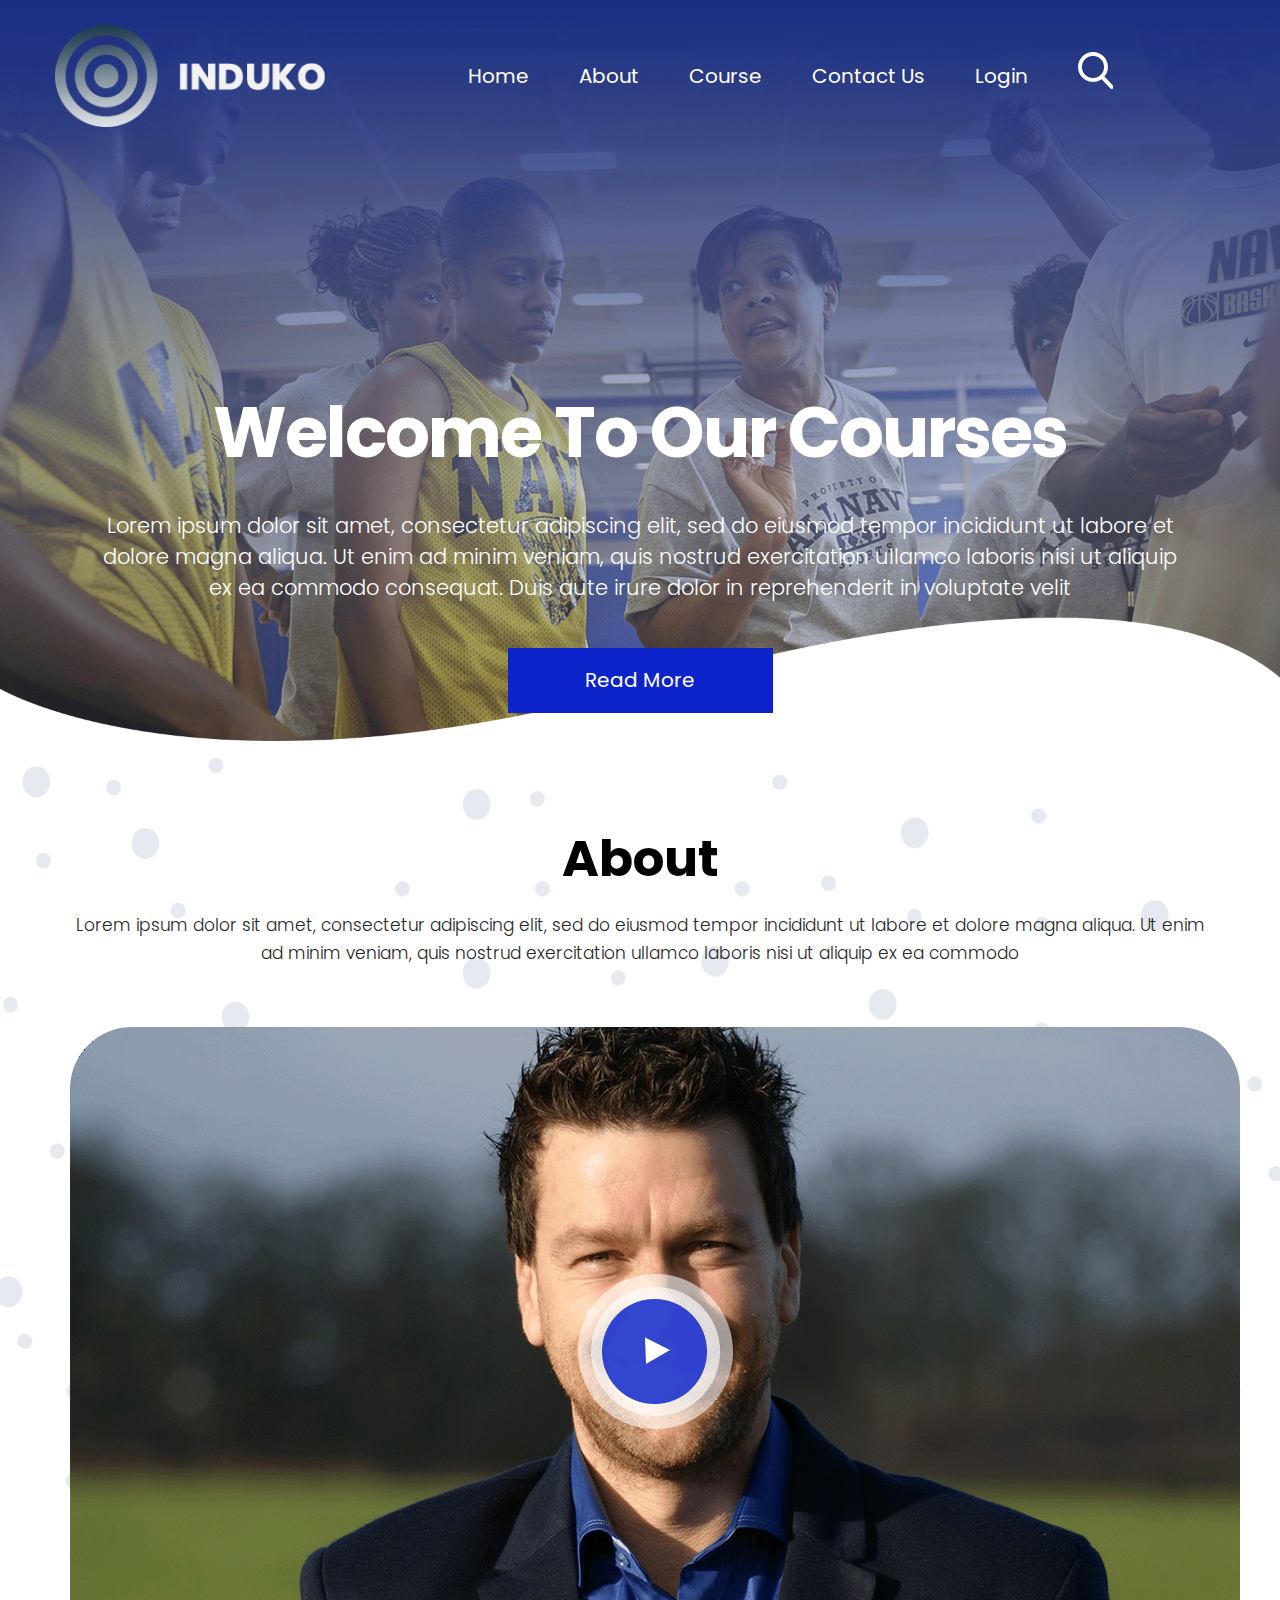
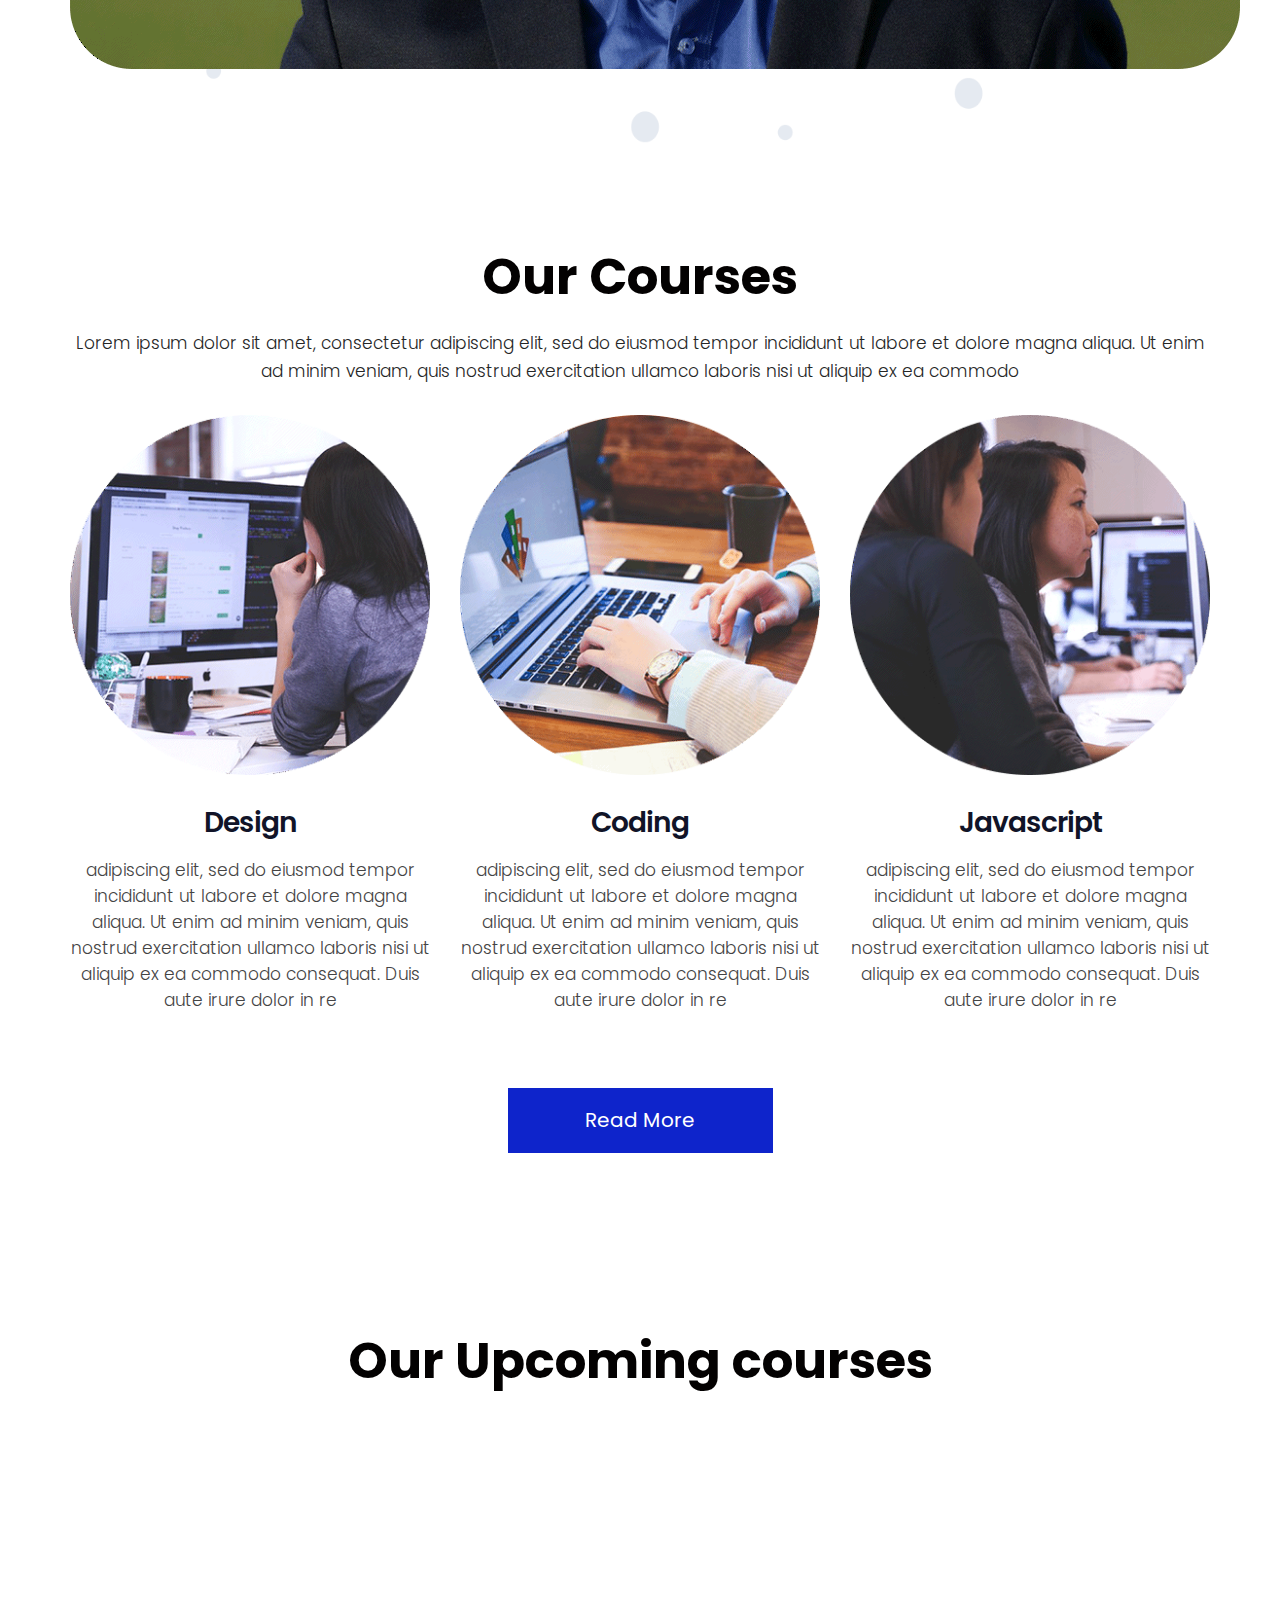
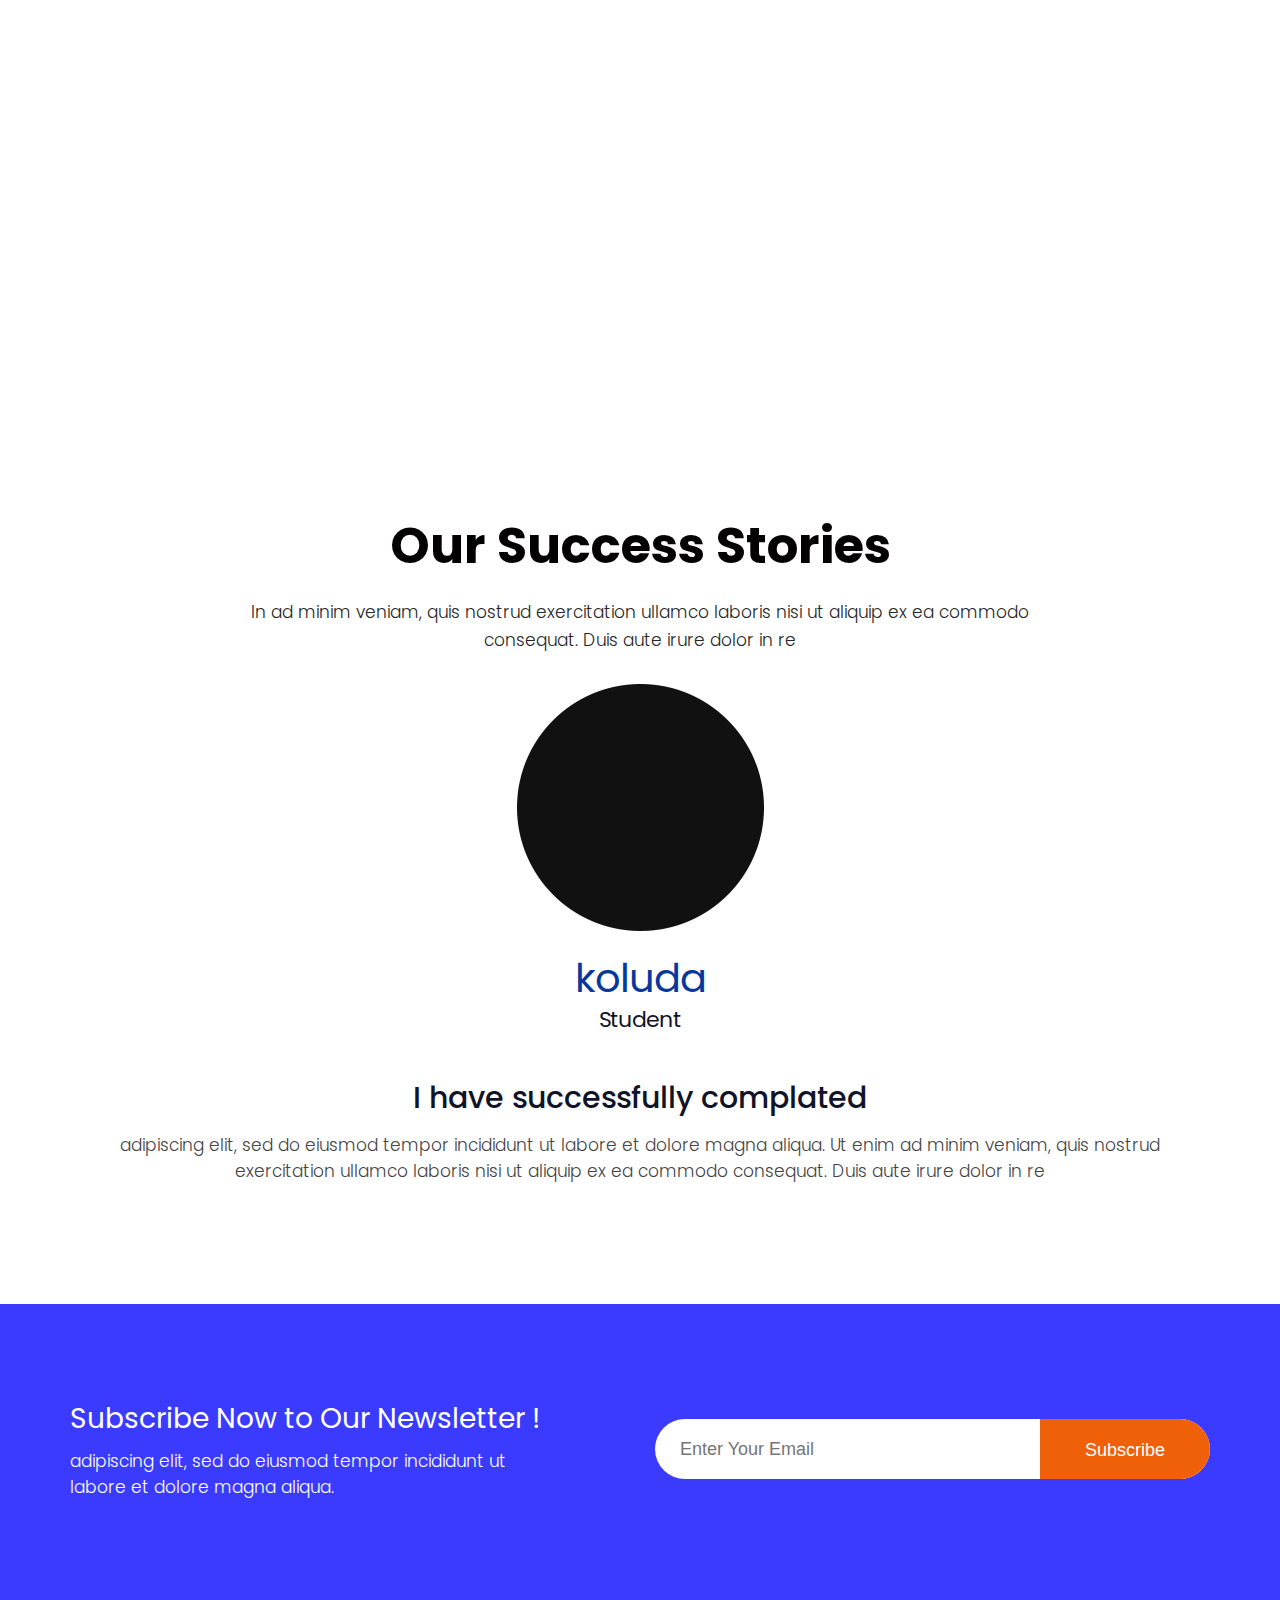
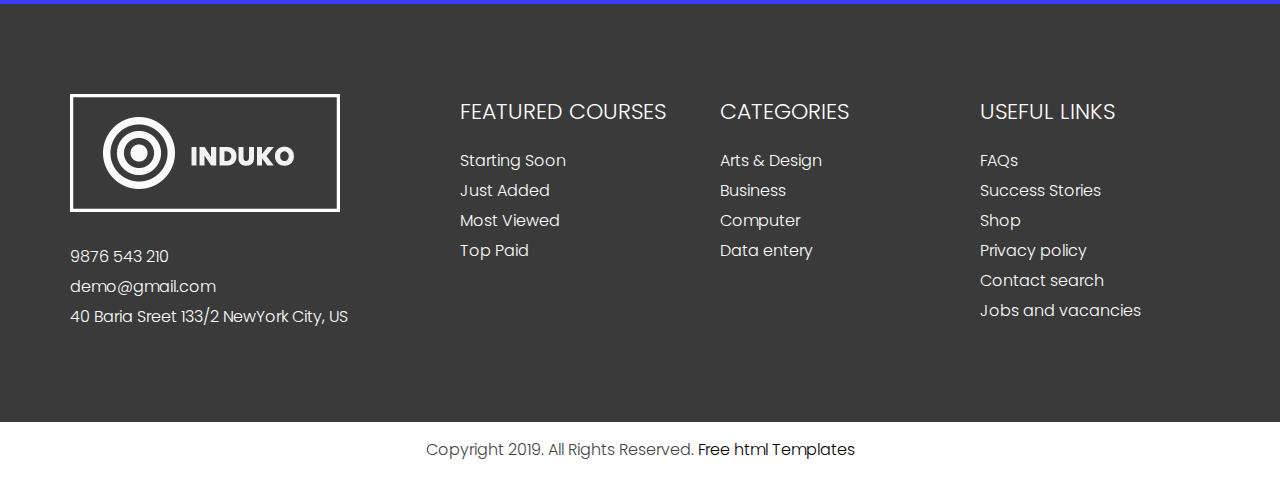
==== index.html @ 30da967d "Add files via upload" ====
<!DOCTYPE html>
<html lang="en">
   <!-- Basic -->
   <meta charset="utf-8">
   <meta http-equiv="X-UA-Compatible" content="IE=edge">
   <!-- Mobile Metas -->
   <meta name="viewport" content="width=device-width, initial-scale=1, shrink-to-fit=no">
   <!-- Site Metas -->
   <title>Induko</title>
   <meta name="keywords" content="">
   <meta name="description" content="">
   <meta name="author" content="">
   <!-- site icon -->
   <link rel="icon" href="images/fevicon.png" type="image/png" />
   <!-- Bootstrap core CSS -->
   <link href="css/bootstrap.css" rel="stylesheet">
   <!-- FontAwesome Icons core CSS -->
   <link href="css/font-awesome.min.css" rel="stylesheet">
   <!-- Custom animate styles for this template -->
   <link href="css/animate.css" rel="stylesheet">
   <!-- Custom styles for this template -->
   <link href="style.css" rel="stylesheet">
   <!-- Responsive styles for this template -->
   <link href="css/responsive.css" rel="stylesheet">
   <!-- Colors for this template -->
   <link href="css/colors.css" rel="stylesheet">
   <!-- light box gallery -->
   <link href="css/ekko-lightbox.css" rel="stylesheet">
   <!--[if lt IE 9]>
   <script src="https://oss.maxcdn.com/libs/html5shiv/3.7.0/html5shiv.js"></script>
   <script src="https://oss.maxcdn.com/libs/respond.js/1.4.2/respond.min.js"></script>
   <![endif]-->
   </head>
   <body id="home_page" class="home_page">
      <!-- header -->
      <header class="header">

        <div class="header_top_section">
           <div class="container">
              <div class="row">
               <div class="col-lg-3">
                  <div class="full">
                     <div class="logo">
                        <a href="index.html"><img src="images/logo.png" alt="#" /></a>
                     </div>
                  </div>
               </div>
               <div class="col-lg-9 site_information">
                  <div class="full">
                     <div class="main_menu">
                        <nav class="navbar navbar-inverse navbar-toggleable-md">
                           <button class="navbar-toggler" type="button" data-toggle="collapse" data-target="#cloapediamenu" aria-controls="cloapediamenu" aria-expanded="false" aria-label="Toggle navigation">
                           <span class="float-left">Menu</span>
                           <span class="float-right"><i class="fa fa-bars"></i> <i class="fa fa-close"></i></span>
                           </button>
                           <div class="collapse navbar-collapse justify-content-md-center" id="cloapediamenu">
                              <ul class="navbar-nav">
                                 <li class="nav-item active">
                                    <a class="nav-link" href="index.html">Home</a>
                                 </li>
                                 <li class="nav-item">
                                    <a class="nav-link color-aqua-hover" href="about.html">About</a>
                                 </li>
                                 <li class="nav-item">
                                    <a class="nav-link color-aqua-hover" href="course.html">Course</a>
                                 </li>
                                 <li class="nav-item">
                                    <a class="nav-link color-grey-hover" href="contact.html">Contact Us</a>
                                 </li>
                                 <li class="nav-item">
                                    <a class="nav-link color-grey-hover" href="#">Login</a>
                                 </li>
                              </ul>
                              <ul class="navbar-nav">
                                 <li class="nav-item">
                                    <a class="nav-link" href="#"><img src="images/search_icon.png" alt="#" /></a>
                                 </li>
                              </ul>
                           </div>
                        </nav>
                     </div>
                  </div>
               </div>
            </div>
           </div>
        </div>

      </header>
      <!-- end header -->
      
      <!-- section -->
      <section class="main_full banner_section_top">
        <div class="container-fluid">
          <div class="row">
             <div class="full">
                  <div class="slider_banner">
                    <img class="img-responsive" src="images/slider_img.png" alt="#" />
                      <div class="slide_cont">
                        <div class="slider_cont_inner">
                          <h3>Welcome  To  Our Courses</h3>
                        <p>Lorem ipsum dolor sit amet, consectetur adipiscing elit, sed do eiusmod tempor incididunt ut labore et dolore magna aliqua. Ut enim ad minim veniam, quis nostrud exercitation ullamco laboris nisi ut aliquip ex ea commodo consequat. Duis aute irure dolor in reprehenderit in voluptate velit</p>
                        <a class="blue_bt" href="#">Read More</a>
                        </div>
                      </div>
                  </div>
                </div>
          </div>
        </div>
      </section>
      <!-- end section -->
    
     <!-- about section -->
      <section class="layout_padding section about_dottat">
         <div class="container">
            <div class="row">
               <div class="col-lg-12 text_align_center">
                  <div class="full heading_s1">
                     <h2>About</h2>
                  </div>
                  <div class="full">
                     <p class="large">Lorem ipsum dolor sit amet, consectetur adipiscing elit, sed do eiusmod tempor incididunt ut labore et dolore magna aliqua. Ut enim ad minim veniam, quis nostrud exercitation ullamco laboris nisi ut aliquip ex ea commodo</p>
                  </div>
               </div>
               <div class="col-md-12">
                  <div class="about_img margin_top_30  text_align_center">
                     <img src="images/ab_img.png" alt="#" />
                  </div>
               </div>
            </div>
         </div>
      </section>
      <!-- end about section -->

      <!-- section -->
      <section class="layout_padding section">
         <div class="container">
            <div class="row">
               <div class="col-lg-12 text_align_center">
                  <div class="full heading_s1">
                     <h2>Our Courses</h2>
                  </div>
                  <div class="full">
                     <p class="large">Lorem ipsum dolor sit amet, consectetur adipiscing elit, sed do eiusmod tempor incididunt ut labore et dolore magna aliqua. Ut enim ad minim veniam, quis nostrud exercitation ullamco laboris nisi ut aliquip ex ea commodo</p>
                  </div>
               </div>
            </div>
            <div class="row">

              <div class="col-md-4 text_align_center">
                 <div class="cours">
                   <img class="img-responsive" src="images/cour1.png" alt="#" />
                 </div>
                 <h3>Design</h3>
                 <p>adipiscing elit, sed do eiusmod tempor incididunt ut labore et dolore magna aliqua. Ut enim ad minim veniam, quis nostrud exercitation ullamco laboris nisi ut aliquip ex ea commodo consequat. Duis aute irure dolor in re</p>
              </div>  

              <div class="col-md-4 text_align_center">
                 <div class="cours">
                   <img class="img-responsive" src="images/cour2.png" alt="#" />
                 </div>
                 <h3>Coding</h3>
                 <p>adipiscing elit, sed do eiusmod tempor incididunt ut labore et dolore magna aliqua. Ut enim ad minim veniam, quis nostrud exercitation ullamco laboris nisi ut aliquip ex ea commodo consequat. Duis aute irure dolor in re</p>
              </div> 

              <div class="col-md-4 text_align_center">
                 <div class="cours">
                   <img class="img-responsive" src="images/cour3.png" alt="#" />
                 </div>
                 <h3>Javascript</h3>
                 <p>adipiscing elit, sed do eiusmod tempor incididunt ut labore et dolore magna aliqua. Ut enim ad minim veniam, quis nostrud exercitation ullamco laboris nisi ut aliquip ex ea commodo consequat. Duis aute irure dolor in re</p>
              </div> 

            </div>
            <div class="row">
               <div class="col-md-12">
                  <div class="full center">
                      <a class="blue_bt" href="#">Read More</a>
                  </div>
               </div>
            </div>
         </div>
      </section>
      <!-- end section -->

      <!-- section -->
      <section class="layout_padding section">
         <div class="container-fluid">
            <div class="row">
               <div class="col-lg-12 text_align_center">
                  <div class="full heading_s1">
                     <h2>Our Upcoming courses</h2>
                  </div>
               </div>
            </div>
            <div class="row">
              <div class="col-md-12 cours_timging_bg">
                 <div class="container">
                    
                 </div>        
              </div> 
            </div>
         </div>
      </section>
      <!-- end section -->

      <!-- section -->
      <section class="layout_padding section">
         <div class="container-fluid">
            <div class="row">
               <div class="col-lg-12 text_align_center">
                  <div class="full heading_s1">
                     <h2>Our Success Stories</h2>
                  </div>
                  <div class="full">
                     <p class="large">In ad minim veniam, quis nostrud exercitation ullamco laboris nisi ut aliquip ex ea commodo<br>consequat. Duis aute irure dolor in re</p>
                  </div>
               </div>
               <div class="col-md-12 testimonial">
                  <div class="full text_align_center">
                     <img src="images/testimon.png" alt="#" />
                     <h3><span class="theme_color_text">koluda</span><br><small>Student</small></h3>
                  </div>
                  <div class="full margin_top_30 text_align_center">
                    <h4>I have successfully complated</h4>
                    <p>adipiscing elit, sed do eiusmod tempor incididunt ut labore et dolore magna aliqua. Ut enim ad minim veniam, quis nostrud<br>exercitation ullamco laboris nisi ut aliquip ex ea commodo consequat. Duis aute irure dolor in re</p>
                  </div>
               </div>
            </div>
        </div>
      </section>
      <!-- end section -->

    
      <!-- section -->
      <section class="section blue_pattern_bg" style="background-color: #3b3bff;">
         <div class="container">
            <div class="row">
               <div class="col-md-6">
                  <div class="full">
                     <h4>Subscribe Now to Our Newsletter !</h4>
                     <p>adipiscing elit, sed do eiusmod tempor incididunt ut<br>labore et dolore magna aliqua.</p>
                  </div>
               </div>
               <div class="col-md-6">
                 <div class="form_subribe">
                    <form>
                       <input type="email" name="email" placeholder="Enter Your Email" />
                       <button>Subscribe</button>
                    </form>
                 </div>
               </div>
            </div>
         </div>
      </section>
      <!-- end section -->
     
      <!-- footer -->
      <footer class="footer layout_padding">
         <div class="container">
            <div class="row">

               <div class="col-md-4 col-sm-12">
                  <a href="index.html"><img class="img-responsive" src="images/logo_footer.png" alt="#" /></a>
                  <div class="footer_link_heading">
                     <div class="footer_menu margin_top_30">
                     <ul>
                        <li><a href="tel:9876543210">9876 543 210</a></li>
                        <li><a href="#">demo@gmail.com</a></li>
                        <li><a href="#">40 Baria Sreet 133/2 NewYork City, US</a></li>
                     </ul>
                  </div>
                  </div>
               </div>
               
               <div class="col-md-8">
                 <div class="row">
                    <div class="col-md-4 col-sm-12">
                  <div class="footer_link_heading">
                     <h3>FEATURED COURSES</h3>
                  </div>
                  <div class="footer_menu">
                     <ul>
                        <li><a href="#">Starting Soon</a></li>
                        <li><a href="#">Just Added</a></li>
                        <li><a href="#">Most Viewed</a></li>
                        <li><a href="#">Top Paid</a></li>
                     </ul>
                  </div>
               </div>

               <div class="col-md-4 col-sm-12">
                  <div class="footer_link_heading">
                     <h3>CATEGORIES</h3>
                  </div>
                  <div class="footer_menu">
                    <ul>
                       <li><a href="#">Arts & Design</a></li>
                       <li><a href="#">Business</a></li>
                       <li><a href="#">Computer</a></li>
                       <li><a href="#">Data entery</a></li>
                    </ul>
                  </div>
               </div>
               
               <div class="col-md-4 col-sm-12">
                  <div class="footer_link_heading">
                     <h3>USEFUL LINKS</h3>
                  </div>
                  <div class="footer_menu">
                    <ul>
                       <li><a href="#">FAQs</a></li>
                       <li><a href="#">Success Stories</a></li>
                       <li><a href="#">Shop</a></li>
                       <li><a href="#">Privacy policy</a></li>
                       <li><a href="#">Contact search</a></li>
                       <li><a href="#">Jobs and vacancies</a></li>
                    </ul>
                  </div>
               </div>
                 </div>
               </div>
               
            </div>
         </div>
      </footer>
      <div class="cpy">
        <div class="container">
           <div class="row">
             <div class="col-md-12">
               <p>Copyright 2019. All Rights Reserved.<a href="https://html.design/"> Free html Templates</a></p>
             </div>
           </div>
        </div>
      </div>
      <!-- end footer -->
      <!-- Core JavaScript
         ================================================== -->
      <script src="js/jquery.min.js"></script>
      <script src="js/tether.min.js"></script>
      <script src="js/bootstrap.min.js"></script>
      <script src="js/parallax.js"></script>
      <script src="js/animate.js"></script>
      <script src="js/ekko-lightbox.js"></script>
      <script src="js/custom.js"></script>
   </body>
</html>
---- style.css ----
/*-------------------------------------------------------------------
    File Name: style.css
-------------------------------------------------------------------*/

/*-------------------------------------------------------------------
    1.import file
-------------------------------------------------------------------*/

@import url('https://fonts.googleapis.com/css?family=Poppins:100,100i,200,200i,300,300i,400,400i,500,500i,600,600i,700,700i,800,800i,900,900i');
@import url('https://fonts.googleapis.com/css?family=Raleway:100,100i,200,200i,300,300i,400,400i,500,500i,600,600i,700,700i,800,800i,900,900i');

/*-------------------------------------------------------------------
    2.basic
-------------------------------------------------------------------*/

body {
    font-size: 14px;
    line-height: normal;
    background-color: #fff;
}

body {
    overflow-x: hidden;
}

* {
    margin: 0;
    padding: 0;
    box-sizing: border-box;
}

h1,
h2,
h3,
h4,
h5,
body,
p {
    font-family: 'Poppins', sans-serif;
}

h1,
h2,
h3,
h4,
h5,
h6 {
    font-weight: 700;
    color: #111428;
}

h1:hover a,
h2:hover a,
h3:hover a,
h4:hover a,
h5:hover a,
h6:hover a {
    color: #121212 !important;
}

h1 {
    font-size: 32px;
    line-height: 40px;
    margin-bottom: 23px
}

h2 {
    font-size: 50px;
    line-height: 55px;
    margin-bottom: 20px;
    color: #030101;
    font-weight: 700;
}

h3 {
    font-size: 35px;
    line-height: normal;
    margin-bottom: 17px;
    font-weight: 600;
    color: #111428;
    letter-spacing: -1px;
    line-height: 35px;
}

h4 {
    font-size: 19px;
    line-height: 29px;
    margin-bottom: 14px
}

h5 {
    font-size: 17px;
    line-height: 25px;
    margin-bottom: 11px
}

h6 {
    font-size: 16px;
    line-height: 24px;
    margin-bottom: 11px
}

a {
    color: #121212;
}

body,
p {
    color: #9f9f9f;
}

p {
    margin-bottom: 30px;
    font-size: 17px;
    line-height: normal;
    color: #444;
    font-weight: 300;
}

p.large {
    margin-bottom: 30px;
    font-size: 17px;
    line-height: 28px;
    color: #252626;
    font-weight: 300;
    margin-top: 5px;
}

ol,
ul {
    list-style: none;
    margin: 0;
}

a {
    text-decoration: none !important;
    color: #000;
}

.white_fonts p,
.white_fonts h1,
.white_fonts h2,
.white_fonts h3,
.white_fonts h4,
.white_fonts h5,
.white_fonts h6,
.white_fonts ul,
.white_fonts ul li,
.white_fonts ul li a,
.white_fonts ul i,
.white_fonts .post_info i,
.white_fonts div,
.white_fonts a.read_morem,
.white_fonts small {
    color: #fff !important;
}

.blockquote {
    border: 1px solid #e2e2e2 !important;
    background: #fff none repeat scroll 0 0;
    font-size: 1.1rem;
    font-style: italic;
    margin-bottom: 1.5rem;
    border-radius: 0 !important;
    padding: 2rem;
}

.check li:before {
    content: "\f06c";
    font-family: "FontAwesome";
    font-size: 16px;
    left: 0;
    padding-right: 8px;
    position: relative;
    top: 2px;
}

.check li {
    list-style: none;
    margin-bottom: 0.5rem;
}

.check li:last-child {
    margin-bottom: 0;
}

.check {
    margin-left: 0;
    padding-left: 0;
    margin: 0;
}


hr.invis {
    border: 0;
    margin: 2rem 0;
}

.margin_top_0 {
    margin-top: 0 !important;
}

.margin_top_10 {
    margin-top: 10px;
}

.margin_top_20 {
    margin-top: 20px;
}

.margin_top_30 {
    margin-top: 30px !important;
}

.margin_top_40 {
    margin-top: 40px;
}

.margin_top_50 {
    margin-top: 50px !important;
}

.margin_top_60 {
    margin-top: 60px;
}

.margin_top_70 {
    margin-top: 70px;
}

.margin_top_80 {
    margin-top: 80px;
}

.margin_top_90 {
    margin-top: 90px;
}

.margin_top_100 {
    margin-top: 100px;
}

.margin_bottom_0 {
    margin-bottom: 0 !important;
}

.margin_bottom_10 {
    margin-bottom: 10px;
}

.margin_bottom_20 {
    margin-bottom: 20px;
}

.margin_bottom_30 {
    margin-bottom: 30px;
}

.margin_bottom_40 {
    margin-bottom: 40px;
}

.margin_bottom_50 {
    margin-bottom: 50px;
}

.margin_bottom_60 {
    margin-bottom: 60px;
}

.margin_bottom_70 {
    margin-bottom: 70px;
}

.margin_bottom_80 {
    margin-bottom: 80px;
}

.margin_bottom_90 {
    margin-bottom: 90px;
}

.margin_bottom_100 {
    margin-bottom: 100px;
}

.span1,
.span2,
.span3,
.span4,
.span5,
.span6,
.span7,
.span8,
.span9,
.span10 {
    padding: 0 15px;
    float: left;
    min-height: 25px;
}

.border_radius_0 {
    border-radius: 0 !important;
}

.span1 {
    width: 10%;
}

.span2 {
    width: 20%;
}

.span3 {
    width: 30%;
}

.span4 {
    width: 40%;
}

.span5 {
    width: 50%;
}

.span6 {
    width: 60%;
}

.span7 {
    width: 70%;
}

.span8 {
    width: 80%;
}

.span9 {
    width: 90%;
}

.span10 {
    width: 100%;
}

.center {
    justify-content: center;
    display: flex;
}

.full {
    width: 100%;
    float: left;
}

.only_md_display {
    display: none;
}

.cpy p {
    margin: 0;
}

.cpy p {
    margin: 15px 0;
    text-align: center;
    font-size: 16px;
    font-weight: 300;
}

.margin_bottom_0 {
    margin-bottom: 0 !important; 
}

a:focus, a:hover {
    color: #06389e;
    text-decoration: underline;
}

button {
    cursor: pointer;
}

button.navbar-toggler .fa-close {
    display: none;
}

button.navbar-toggler[aria-expanded="false"] .fa-bars {
    display: block;
}

button.navbar-toggler[aria-expanded="true"] .fa-close {
    display: block;
}

button.navbar-toggler[aria-expanded="true"] .fa-bars {
    display: none;
}

.footer_menu ul li {
    font-size: 16px;
    line-height: 30px;
}

.footer_menu ul li a {
    color: #fff;
    font-weight: 300;
}

.field input {
    width: 100%;
    margin-top: 10px;
    border: none;
    min-height: 45px;
    padding: 0 20px;
    line-height: 45px;
    font-size: 15px;
    font-family: 'Poppins', sans-serif;
}

.form_cont form {
    width: 100%;
}

.form_cont form input {
    width: 100%;
    border-radius: 200px;
    height: 60px;
    padding: 10px 30px;
    background: #e7e6e6;
    font-size: 17px;
    color: #929292;
    font-weight: 200;
    border: none;
    margin: 20px 0 0 0;
}

.form_cont form textarea {
    width: 100%;
    border-radius: 200px;
    height: 100px;
    padding: 20px 30px;
    background: #e7e6e6;
    font-size: 17px;
    color: #929292;
    border: none;
    font-weight: 200;
    margin: 20px 0 0 0;
}

.form_cont button {
    width: 185px;
    background: #f06008;
    border: none;
    color: #fff;
    height: 65px;
    font-size: 18px;
    font-weight: 300;
    border-radius: 100px;
    line-height: 72px;
    text-transform: uppercase;
    margin-top: 20px;
}

.padding_bottom_0 {
    padding-bottom: 0 !important;
}

.padding-left_0 {
    padding-left: 0;
}

.blog_detail h3 {
    text-transform: none;
    font-weight: 500;
    line-height: 32px;
    margin-bottom: 20px;
    text-align: justify;
}

.form_contact_main .field {
    width: 50%;
    float: left;
    padding: 0 5px;
}

.half_grey_section {
    background: #252525;
}

.br_single_blog_2 {
    float: left;
    width: 100%;
    margin: 15px 0;
}

.br_single_blog_2 hr {
    border-top: 2px dotted #d3d3d3;
    margin-top: 25px;
    margin-bottom: 25px;
}

.layout_padding_grey_half {
    padding: 80px 105px 80px 90px;
    text-align: center;
}

.layout_padding {
    padding: 90px 0;
}

.width_50 {
    width: 50%;
}

.ekko-lightbox-nav-overlay a {
    opacity: 1 !important;
}

.ekko-lightbox .modal-content {
    box-shadow: none !important;
    border: solid #fff 4px;
}

.modal-backdrop.show {
    opacity: 0.7;
}

.text_align_center {
    text-align: center;
}

.field {
    float: left;
    width: 100%;
    margin-bottom: 5px;
}

.field label {
    float: left;
    width: 36%;
    font-size: 14px;
    font-weight: 500;
    color: #000000;
    margin: 0;
    min-height: 40px;
    line-height: 40px;
}

.custom_field {
    float: right;
    width: 64%;
    background: #f8f8f8;
    border: solid #e1e1e1 1px;
    min-height: 40px;
    border-radius: 5px;
    color: #000;
    font-size: 14px;
    padding: 5px 15px;
}

.field label {
    float: left;
    width: 36%;
    font-size: 14px;
    font-weight: 500;
    color: #000000;
    margin: 0;
    min-height: 40px;
    line-height: 40px;
}

.form_full label {
    width: 100%;
}

form#commant_form div.field textarea.custom_field {
    margin-bottom: 10px;
}

.form_full textarea {
    min-height: 100px;
    width: 100%;
}

.border-radius_0 {
    border-radius: 0 !important;
}

.form_full input,
.form_full select {
    width: 100%;
    height: 50px;
}

.main_full.inner_page {
    background: #80909c;
    text-align: center;
    min-height: 180px;
}

.main_full.inner_page h3 {
    color: #fff;
    margin: 0;
    font-weight: 600;
    text-transform: uppercase;
    line-height: 175px;
    text-align: center;
}

.small_heading.main-heading {
    margin-bottom: 20px;
    width: 100%;
}

.small_heading.main-heading h2 {
    font-size: 20px;
    margin-bottom: 5px;
    font-weight: 600;
}

.main-heading::after {
    width: 30px;
    height: 4px;
    background: #feb61a;
    content: "";
    margin: 0;
    display: block;
    position: relative;
}

.slide_cont {
    position:
     absolute;
    top: 415px;
    width: 100%;
}

.product_section {
    position: relative;
    z-index: 1;
}

.slider_banner img {
    width: 100%;
}

.slider_banner {
    position: relative;
    text-align: center;
}

.slide_cont {
    position: absolute;
    top: 415px;
}

.slide_cont h3 {
    color: #fff;
    font-size: 70px;
    letter-spacing: -2px;
    margin: 0 0 60px 0;
    font-weight: 700;
}

.slider_cont_inner {

    width: 1085px;
    text-align: center;
    margin: 0 auto;

}

.slider_cont_inner p {

    color: #fff;
    font-size: 21px;

}

.time_table ul li {
    font-size: 21px;
    color: #000;
    float: left;
}

.time_table {
    background: rgba(255,255,255,.85);
    margin-top: 110px;
    min-height: 560px;
    padding: 30px;
}

.blue_bt {
    width: 265px;
    height: 65px;
    background: #0e24cb;
    color: #fff;
    text-align: center;
    line-height: 65px;
    font-size: 20px;
    font-weight: 400;
    margin: 45px auto 0;
    display: flex;
    justify-content: center;
}

.blue_bt:hover,
.blue_bt:focus {
   background: #111;
   color: #fff;
   transition: ease all 0.5s;
}

.cours + h3 {
    margin-top: 30px;
    font-size: 28px;
}

.cours img {
    max-width: 100%;
}

.cours_timging_bg {
    min-height: 480px;
    width: 100%;
    margin-top: 50px;
}

.theme_color_text {
    color: #06389e;
}

.testimonial h3 {
    font-size: 40px;
    font-weight: 400;
    margin-top: 30px;
}

.testimonial h3 small {
    font-size: 22px;
    font-weight: 400;
    line-height: normal;
}

.testimonial h4 {
    font-size: 30px;
    font-weight: 500;
    margin-bottom: 20px;
}

body#inner_page header.header {
    background-image: url('images/slider_img.png');
    background-size: 100% auto;
    position: relative;
}

.blue_pattern_bg {
    background-image: url('images/blue_bg.png');
    background-attachment: fixed;
    background-position: center center;
    min-height: 300px;
    padding: 100px 0 0;
}

.blue_pattern_bg h4 {
    color: #fff;
    font-size: 28px;
    font-weight: 400;
    margin-bottom: 15px;
}

.blue_pattern_bg p {
    margin: 0 !important;
    color: #fff;
}

.form_subribe input {
    width: 100%;
    background: #fff;
    border: none;
    height: 60px;
    padding: 0 170px 0 25px;
    font-size: 18px;
    line-height: 60px;
}

form {
    position: relative;
}

.form_subribe button {
    background: #f06008;
    border: none;
    color: #fff;
    float: right;
    position: absolute;
    right: 0;
    top: 0;
    width: 170px;
    height: 60px;
    font-size: 18px;
    font-weight: 400;
    line-height: 62px;
}

.form_subribe {
    border-radius: 75px;
    overflow: hidden;
    margin-top: 15px;
}

.footer {
    background: #3a3a3a;
}

.footer_link_heading h3 {
    color: #fff;
    font-size: 22px;
    font-weight: 300;
    letter-spacing: 0;
}

.footer_menu ul {
    list-style: none;
}


/**---- Style the tab ----**/

.tab-details {
    float: right;
    padding: 2rem 0;
    width: 80%;
    background-color: #ffffff;
}

.tab-details .blog-meta h4 {
    font-size: 14px;
    margin: 0;
    padding: 0.5rem 0 0;
    line-height: 1.4;
}

div.tab {
    float: left;
    padding: 2rem 0;
    width: 20%;
    position: static;
    height: 100%;
    background-color: #121212;
}

div.tab button {
    display: block;
    background-color: inherit;
    color: black;
    padding: 0.9rem 1rem 0.7rem;
    width: 100%;
    border: 0;
    outline: none;
    text-align: right;
    cursor: pointer;
    -webkit-transition: all .3s ease-in-out;
    -moz-transition: all .3s ease-in-out;
    -ms-transition: all .3s ease-in-out;
    -o-transition: all .3s ease-in-out;
    transition: all .3s ease-in-out;
    font-size: 14px;
    font-weight: 400;
    border-bottom: 0 solid #303030;
    line-height: 1;
    text-transform: capitalize;
}

div.tab button:hover,
div.tab button.active {
    background-color: #ffffff;
    border-right: 0 solid #303030;
    border-bottom: 0 solid #303030;
    border-left: 0 solid #303030;
}

div.tab button:hover {
    border-top: 0;
}

.tabcontent {
    padding: 0 2rem;
    display: none;
}

.tabcontent.active {
    display: block;
}


/* Style the topbar-section */

.topsocial .fa {
    margin-right: 0.5rem;
    font-size: 15px;
}

.topbar-section {
    display: block;
    position: relative;
    background-color: #1d1d1d;
    padding: 0.8rem 2rem;
    font-size: 14px;
}

.blog-list-widget .w-100,
.footer,
.header .dropdown-item,
.header .dropdown-item:hover,
.header .dropdown-item:focus,
div.tab button,
.topbar-section,
.topbar-section a {
    color: rgba(255, 255, 255, 1) !important;
}

div.tab button:hover,
div.tab button.active,
.topbar-section a:focus,
.topbar-section a:hover {
    color: rgba(255, 255, 255, 1) !important;
}

.topbar-section .list-inline {
    margin: 0;
    padding: 0;
}

.topbar-section .tooltip-inner {
    margin-top: 10px !important;
}

.topbar-section .list-inline-item {
    padding: 0 0 0 0.5rem !important;
}

.custom-select {
    border: 1px solid #e2e2e2;
    border-radius: 0;
    color: #464a4c;
    display: inline-block;
    font-size: 12px;
    font-weight: lighter;
    line-height: 1.25;
    max-width: 100%;
    min-height: 45px;
    outline: medium none;
    width: 100%;
}

.table-bordered thead td,
.table-bordered thead th {
    border: 0 none;
}

.page-title {
    position: relative;
    padding: 3rem 0 3rem;
}

.page-title h1 {
    font-size: 34px;
    margin-bottom: 0;
    font-weight: bold;
}

.page-title p {
    font-size: 18px;
    margin-bottom: 0;
    padding-bottom: 0;
}

.breadcrumb-item {
    display: inline;
    text-transform: uppercase;
    letter-spacing: 1px;
    font-size: 11px;
    float: none;
}

.breadcrumb {
    margin-top: 1.6em;
    background-color: transparent;
    border-radius: 0;
    list-style: outside none none;
    margin-bottom: 0;
    padding: 0;
}

.withoutdesc .breadcrumb {
    margin-top: 0;
    line-height: 1;
}

.withbg {
    background: rgba(0, 0, 0, 0) url("images/slider_bg.png") no-repeat scroll center bottom;
    height: 245px;
    position: absolute;
    top: 30px;
    width: 100%;
    left: 0;
    right: 0;
    text-align: center;
    margin: auto;
}

select.form-control:not([size]):not([multiple]) {
    color: #767676;
}

.form-control::-webkit-input-placeholder {
    color: #767676;
    opacity: 1;
}

.form-control::-moz-placeholder {
    color: #767676;
    opacity: 1;
}

.form-control:-ms-input-placeholder {
    color: #767676;
    opacity: 1;
}

.form-control::placeholder {
    color: #767676;
    opacity: 1;
}

a {
    text-decoration: none !important
}

.entry {
    position: relative;
}

.entry:hover .magnifier {
    top: 0;
}

.magnifier {
    position: absolute;
    top: 500px;
    left: 0;
    bottom: 0;
    right: 0;
    opacity: 0;
    -webkit-transition: all .3s ease-in-out;
    -moz-transition: all .3s ease-in-out;
    -ms-transition: all .3s ease-in-out;
    -o-transition: all .3s ease-in-out;
    transition: all .3s ease-in-out;
    -webkit-transform: scale(1);
    -moz-transform: scale(1);
    -ms-transform: scale(1);
    -o-transform: scale(1);
    transform: scale(1);
}

.pager p {
    color: #222222;
    padding-bottom: 0;
    margin-bottom: 0;
}

.pager a,
.magni-like a {
    color: #999999;
}

.magni-desc h4 {
    color: #ffffff;
    text-transform: capitalize;
    font-size: 21px;
    padding-bottom: 5px;
    margin-bottom: 0;
}

.magni-desc a {
    color: #ffffff;
}

.magni-desc small {
    opacity: 1;
    color: #ffffff;
    font-size: 12px;
    text-transform: uppercase;
}

.magni-desc {
    position: absolute;
    bottom: 20%;
    margin: -25px auto;
    text-align: center;
    left: 0;
    right: 0;
}

.with-desc .magnifier {
    left: 0;
    background-color: rgba(0, 0, 0, 0.5);
    right: 0;
    bottom: 0;
    top: 0 !important;
}

.with-desc h4 {
    padding: 10px 0 0;
    margin-bottom: 0;
    font-size: 19px;
}

.with-desc small {
    display: block;
    font-size: 11px;
    letter-spacing: 1px;
    text-transform: uppercase;
}

.about_dottat {
    background: url('images/dottet_bg.png');
    background-size: cover;
    background-position: center bottom;
}

/*-------------------------------------------------------------------
    3.header
-------------------------------------------------------------------*/

.header {
    padding: 0;
    margin-top: 0;
    position: absolute;
    z-index: 2;
    width: 100%;
    top: 0;
    background: transparent;
}

.navbar-inverse {
    padding: 0;
    z-index: 1;
}

.navbar-inverse .navbar-nav .nav-link, .navbar-nav .nav-link {
    font-size: 20px;
    font-weight: 400;
    line-height: normal;
    color: #fff;
    letter-spacing: 0px;
    transition: ease all 0.5s;
}

header .main_menu .nav-item.active a.nav-link {
    color: #fff !important;
}

.dropdown-toggle::after {
    display: inline-block;
    width: auto;
    height: auto;
    margin-left: 0.2em;
    margin-top: 0rem;
    vertical-align: middle;
    content: "\f107";
    border: 0;
    font-family: 'FontAwesome';
}

.navbar-toggleable-md .navbar-nav .nav-link {
    padding: 22px 25px 22px ;
}

.header-section {
    padding: 2rem 0 4rem;
    background-color: #ffffff;
}

.logo img {
    max-width: 324px;
    max-width: 100%;
    margin: auto;
    text-align: center;
    display: block;
}

.navbar-nav {
    margin: 0;
}

.header .dropdown-menu {
    box-shadow: none;
    border-radius: 0;
    min-width: 240px;
    border: 0;
    margin-top: 0 !important;
    border-color: #edeff2;
    background-color: #121212;
}

.header .dropdown-item {
    text-transform: capitalize;
    font-size: 14px;
    padding: 10px 1.5rem;
    background-color: #111428;
    font-weight: 300;
}

.header .dropdown ul li:last-child {
    border-bottom: 0;
}

.header .dropdown-item span {
    position: absolute;
    right: 20px;
    top: 2px;
}

.header .container-fluid {
    max-width: 1240px;
}

.header-section {
    margin-bottom: 0;
}

.header .container {
    padding-left: 0;
    padding-right: 0;
}

.heading_s2 {
    margin-bottom: 50px;
}

.topmenu i {
    padding-right: 0.3rem;
}

.menu-large {
    overflow: hidden;
    position: static !important;
}

.dropdown-menu.megamenu {
    left: 0;
    right: 0;
    margin-top: 10px !important;
    width: 100%;
    background-color: #121212 !important;
}

.dropdown-menu .fa.fa-angle-right {
    position: absolute;
    right: 0px;
    top: 10px;
}

.dropdown-menu .dropdown-menu {
    margin-top: 0 !important
}

.mega-menu-content {
    position: relative;
    padding: 0;
    margin: 0 -10px;
    background-color: #121212;
}

/**---- header top ----**/

.header_top_section {
    min-height: auto;
}

/**---- logo ----**/

.logo {
    float: left;
    margin-top: 25px;
    margin-bottom: 25px;
}

.site_information {
    padding-top: 25px;
}

.site_information ul {
    padding: 0;
    list-style: none;
    margin: 14px 0 0;
    float: right;
    width: auto;
}

.site_information ul + ul {
    margin-top: 5px;


.site_information ul li {
    margin-left: 0;
}

.site_information ul li {
    float: left;
}

.site_information ul li span.infor_text {
    font-size: 15px;
    color: #111428;
    font-weight: 300;
    line-height: 20px;
}

.site_information ul li span.infor_text strong {
    font-weight: 700;
}

.site_information ul li span.icon_img {
    margin-right: 15px;
    display: flex;
    justify-content: center;
    align-items: center;
}

/**---- header bottom section ----**/

.header_bottom_section {
    min-height: 70px;
    background: #fff;
}

.header_bottom_section .main_menu {
    float: left;
    padding-left: 0;
}

/**---- search bar menu ----**/

.header_bottom_section .search_bar {
    float: right;
    width: 275px;
    height: 70px;
    background: #111428;
}

.header_bottom_section .search_bar {
    float: right;
    width: 280px;
    height: 70px;
    background: #eaeaea;
    padding: 21px 25px;
}

.header_bottom_section .search_bar form {
    float: left;
    width: 100%;
}

.header_bottom_section .search_bar form input.search_field {

    width: 100%;
    padding: 0;
    border: none;
    height: 25px;
    color: #757474 !important;
    background: #eaeaea;
    font-weight: 200;
    font-family: 'Poppins', sans-serif;
    font-size: 17px;
    letter-spacing: 0px;

}


.header_bottom_section .search_bar form input.search_field:focus {
    box-shadow: none !important;
}

.header_bottom_section .search_bar form button {
    position: absolute;
    width: 25px;
    padding: 0;
    background: transparent;
    border: none;
    color: #757474;
    font-size: 21px;
    right: 32px;
    cursor: pointer;
}

.header_bottom_section .search_bar ::placeholder {
    color: #bab6b6;
    opacity: 1;
}

.site_information ul li, .site_information ul li a {
    font-size: 16px;
    color: #eaeaea;
    font-weight: 300;
}

/*-------------------------------------------------------------------
    4.section
-------------------------------------------------------------------*/

.img-responsive {
    max-width: 100%;
}

.padding_bottom_0 {
    padding-bottom: 0 !important;
}

.padding_top_0 {
    padding-bottom: 0 !important;
}

.section {
    position: relative;
    display: block;
    padding: 4rem 0;
    background-color: #ffffff;
}

.white_bg {
    background: #fff;
}

.page-title {
    padding: 8rem 0 5.4rem !important;
    margin-top: -2.6rem;
}

.page-title p {
    padding-top: 1rem;
    padding-bottom: 0;
    margin-bottom: 0;
}

.page-title p,
.page-title h1 {
    color: #ffffff !important;
}

.parallax {
    background-attachment: fixed;
    background-position: 50% 0;
    background-repeat: no-repeat;
    height: 100%;
    position: relative;
    -webkit-background-size: cover;
    -moz-background-size: cover;
    -o-background-size: cover;
    background-size: cover;
}

.parallax.parallax-off {
    background-attachment: scroll !important;
    display: block;
    height: 100%;
    min-height: 100%;
    overflow: hidden;
    position: relative;
    background-position: top center;
    width: 100%;
}

.no-scroll-xy {
    overflow: hidden !important;
    -webkit-transition: all .4s ease-in-out;
    -moz-transition: all .4s ease-in-out;
    -ms-transition: all .4s ease-in-out;
    -o-transition: all .4s ease-in-out;
    transition: all .4s ease-in-out;
}

.tagline p {
    font-style: italic;
    font-size: 16px;
}

.tagline h3 {
    font-size: 31px;
    margin: 0 0 1.8rem;
    padding: 0;
}

.section-title {
    display: block;
    position: relative;
    margin-bottom: 3rem
}

.section-title h3 {
    z-index: 1;
    font-size: 30px;
    position: relative;
    font-weight: bold;
    text-transform: capitalize;
}

.section-title .lead {
    font-size: 18px;
    margin-bottom: 0;
    font-style: italic;
    padding: 0;
    margin-top: 1rem
}

.section-title h3 .font-backend {
    bottom: -40px;
    color: #f2f2f2;
    font-family: Cochin;
    font-size: 140px;
    height: 80px;
    left: 0;
    line-height: 80px;
    opacity: 0.1;
    position: absolute;
    right: 0;
    z-index: -1;
}

.tagline-message h3 {
    padding: 0;
    font-size: 34px;
    margin: 0;
    line-height: 1.5;
    color: #ffffff;
    font-weight: bold;
}

.nopadtop {
    padding-top: 0 !important;
}

.box {
    background-color: #ffffff;
    padding: 2rem;
    position: relative;
    z-index: 11;
}

.box:hover img {
    top: -10px;
}

.box p {
    padding: 0;
    margin-bottom: 1rem;
}

.box img {
    margin-bottom: 1.5rem;
    display: block;
    line-height: 1;
    width: 60px;
    height: 82px;
    min-height: 82px;
    top: 0;
    position: relative;
    -webkit-transition: all .3s ease-in-out;
    -moz-transition: all .3s ease-in-out;
    -ms-transition: all .3s ease-in-out;
    -o-transition: all .3s ease-in-out;
    transition: all .3s ease-in-out;
}

.box h4 {
    font-size: 18px;
    text-transform: capitalize;
    font-weight: bold;
    margin-bottom: 1rem;
    padding: 0;
}

.m30 {
    margin-top: -60px;
}

.p120 {
    padding-bottom: 6.6rem;
    padding-top: 4rem;
}

.yellow_bg {
    background: #feb61a;
}

.pettr {
    background-image: url(images/yellow_pettr.png);
    background-position: center center;
}

p.large_1 {
    font-size: 17.5px;
    color: #111428;
    line-height: 28px;
    letter-spacing: -0.5px;
    margin: 0 0 10px 0;
}

.form_contact_main button {
    margin-top: 30px;
    background: #111428;
    color: #fff;
    border: none;
    font-weight: 500;
    font-size: 16px;
    padding: 12px 45px;
    border-radius: 5px;
    transition: ease all 0.2s;
}

.form_contact_main button:hover,
.form_contact_main button:focus {
    background: #feb61a;
    color: #111428;
}

/*-------------------------------------------------------------------
    5.sidebar
-------------------------------------------------------------------*/

.sidebar .widget {
    background-color: #ffffff;
    padding: 2rem;
    margin-bottom: 2rem;
}

.header .widget p {
    margin-bottom: 1rem;
}

.header .form-control {
    height: 40px !important;
    font-size: 13px !important;
    margin-bottom: 15px !important
}

.header .button--isi {
    padding: 10px 30px !important;
}

.header .blog-list-widget .mb-1 {
    color: #121212;
}

.header .blog-list-widget img {
    margin-right: 1rem;
    max-width: 72px;
    margin-top: 5px;
}

.header .blog-list-widget small {
    color: #aaaaaa;
}

.header .blog-list-widget .w-100 {
    display: block;
    margin-bottom: 5px;
}

.header .instagram-wrapper a {
    border-color: #ffffff;
    margin-left: -5px;
    margin-right: 5px;
}

.header .widget-title {
    margin: 0 0 1.3rem;
    font-size: 16px;
    padding: 0 !important;
}

.sidebar .instagram-wrapper a {
    border-color: #ffffff;
    border-width: 3px;
}

.category-widget ul {
    margin: 0;
    padding: 0;
    list-style: none;
}

.category-widget li {
    padding: 0.3rem;
    border-bottom: 1px dashed #e2e2e2;
}

.category-widget li:first-child {
    border-top: 1px dashed #e2e2e2;
}

.sidebar .blog-list-widget .mb-1 {
    color: #121212;
    font-size: 15px;
    font-weight: 600;
}

.sidebar small {
    color: #9f9f9f;
}

.tag-widget a {
    background-color: #111111;
    border-radius: 0;
    display: inline-block;
    color: #ffffff !important;
    margin: 0 0.3rem 0.3rem 0;
    line-height: 1;
    font-size: 13px;
    padding: 0.5rem 0.6rem;
    text-transform: capitalize;
}

.search-form {
    position: relative;
}

.search-form .form-control {
    border-right: 0 none;
    margin: 0;
    border: 1px solid #e2e2e2;
    border-radius: 0;
    font-size: 13px;
    font-weight: lighter;
    min-height: 45px;
}

.side_bar_search {
    padding-top: 10px;
}

.side_bar_blog .input-group {
    background: #f8f8f8;
    width: 100%;
    border-radius: 50px;
    height: 50px;
}

.product_catery .row.margin_bottom_20_all {
    float: left;
    width: 100%;
}

.side_bar_blog .input-group input.form-control {
    background: transparent;
    border: none;
    box-shadow: none;
    padding: 15px 20px;
    height: auto;
    font-size: 14px;
}

.side_bar_blog .input-group span.input-group-addon {
    border: none;
    background: transparent;
    padding: 10px 20px;
}

.side_bar_blog .input-group span.input-group-addon button {
    background: transparent;
    border: none;
    font-size: 15px;
    color: #000000;
}

/*-------------------------------------------------------------------
    6.pages
-------------------------------------------------------------------*/

.standard-page {
    padding: 3rem;
    background-color: #ffffff;
}

.standard-page .float-left {
    margin-bottom: 0.5rem;
    margin-right: 1.5rem;
    margin-top: 0.5rem;
}

.standard-page .float-right {
    margin-bottom: 0.5rem;
    margin-left: 1.5rem;
    margin-top: 0.5rem;
}

.notfound {
    padding: 4rem 0;
}

.notfound h2 {
    font-family: Comic Sans MS;
    font-size: 140px;
    padding: 0 0 1.7rem;
    margin: 0;
    line-height: 1;
    font-weight: bold;
}

.notfound h3 {
    font-size: 40px;
    padding: 0;
    margin: 0;
}

.notfound p {
    padding: 2rem 0 1.4rem;
    margin-bottom: 0;
}

.product_blog {
    background: #eaeaea;
    padding: 25px;
}

.product_blog img {
    width: 100%;
}

.product_blog h3 {
    margin: 25px 0 0 0;
    font-size: 20px;
    width: 100%;
    text-align: center;
    color: #202120;
    font-weight: 500;
}

/*-------------------------------------------------------------------
    7.blog
-------------------------------------------------------------------*/

.related-posts .col-lg-6 {
    margin-bottom: 0 !important
}

.user_name {
    font-size: 18px;
    font-weight: bold;
    padding: 0;
}

.comments-list .media-right,
.comments-list small {
    color: #999 !important;
    font-size: 11px;
    letter-spacing: 2px;
    margin-top: 5px;
    padding-left: 10px;
    text-transform: uppercase;
}

.comments-list .media {
    padding: 10px;
    margin-bottom: 15px;
}

.media-body .btn-primary {
    padding: 5px 10px !important;
    font-size: 11px !important;
}

.last-child {
    margin-bottom: 0 !important;
}

.comments-list img {
    max-width: 80px;
    margin-right: 30px;
}

.related-articles .blog-box {
    margin-bottom: 0;
}

.custom-title {
    padding: 0;
    margin: 0 0 2rem;
    font-size: 21px;
}

.authorbox h4 {
    margin: 0 0 0.9rem;
}

.authorbox .fa {
    color: #aaaaaa;
    margin-right: 0.5rem
}

.authorbox p {
    margin-bottom: 1rem;
}

.single-blog-meta {
    margin: 1rem 0 1.4rem;
}

.page-link {
    background-color: #121212;
    border: 0 none;
    border-radius: 0 !important;
    color: #fff;
    display: block;
    line-height: 1.25;
    margin-left: 0;
    margin-right: 6px;
    padding: 0.5rem 0.75rem;
    position: relative;
}

.blog-grid .col-xs-12 {
    margin-bottom: 2rem
}

.blog-box {
    padding: 0rem;
    background-color: #ffffff;
}

.shop-media,
.post-media {
    display: block;
    position: relative;
    overflow: hidden;
}

.shop-media img,
.post-media img {
    width: 100%;
}

.magnifier .fa {
    color: #ffffff !important;
}

.magnifier {
    position: absolute;
    top: 0;
    right: 0;
    bottom: 0;
    left: 0;
    opacity: 0;
    visibility: hidden;
    background-color: rgba(0, 0, 0, 0.2);
    -webkit-transition: all .3s ease-in-out;
    -moz-transition: all .3s ease-in-out;
    -ms-transition: all .3s ease-in-out;
    -o-transition: all .3s ease-in-out;
    transition: all .3s ease-in-out;
}

.entry {
    position: relative;
    overflow: hidden;
}

.hovereffect {
    position: absolute;
    top: 0;
    opacity: 0;
    left: 0;
    right: 0;
    bottom: 0;
    background-color: rgba(0, 0, 0, 0.2);
    -webkit-transition: all .3s ease-in-out;
    -moz-transition: all .3s ease-in-out;
    -ms-transition: all .3s ease-in-out;
    -o-transition: all .3s ease-in-out;
    transition: all .3s ease-in-out;
    zoom: 1;
    filter: alpha(opacity=0);
    opacity: 0.5;
    background: -moz-linear-gradient(0deg, rgba(0, 0, 0, 1) 0%, rgba(0, 0, 0, 0.1) 20%);
    background: -webkit-linear-gradient(0deg, rgba(0, 0, 0, 1) 0%, rgba(0, 0, 0, 0.1) 20%);
    background: linear-gradient(0deg, rgba(0, 0, 0, 1) 0%, rgba(0, 0, 0, 0.1) 20%);
    filter: progid: DXImageTransform.Microsoft.gradient( startColorstr='#121212', endColorstr='#12121200', GradientType=1);
}

.entry:hover .magnifier {
    visibility: visible;
    zoom: 1;
    filter: alpha(opacity=100);
    opacity: 1;
}

.shop-media:hover .hovereffect span::before,
.shop-media:hover .hovereffect,
.post-media:hover .hovereffect span::before,
.post-media:hover .hovereffect {
    visibility: visible;
    zoom: 1;
    filter: alpha(opacity=100);
    opacity: 1;
}

.post-bottom {
    border-top: 1px dashed #e2e2e2;
    padding-top: 1rem;
}

.blog-desc {
    padding: 2rem 2rem 1.5rem;
}

.blog-desc h4 {
    font-size: 21px;
}

.cat-title {
    display: block;
    font-size: 12px;
    margin: 0;
    padding: 0;
    line-height: 1;
    letter-spacing: 1px;
    text-transform: uppercase;
}

.blog-desc h4 {
    margin: 0;
    font-weight: 600;
    padding: 1rem 0 0;
}

.blog-desc p {
    padding-bottom: 0
}

.blog-meta {
    display: block;
    font-style: italic;
    margin: 0.7rem 0 0.6rem;
}

.readmore {
    font-size: 12px;
    font-weight: 500;
    line-height: 1;
    letter-spacing: 1px;
    text-transform: uppercase;
}

.readmore:after {
    content: "\f1bb";
    font-family: "FontAwesome";
    font-size: 14px;
    left: 0;
    padding-left: 8px;
    opacity: 0;
    visibility: hidden;
    position: relative;
}

.blog-box:hover .readmore:after,
.box:hover .readmore:after {
    opacity: 1;
    visibility: visible;
}

/*-------------------------------------------------------------------
    8.others
-------------------------------------------------------------------*/

.loader {
    display: block;
    margin: 20px auto 0;
}

#preloader {
    width: 100%;
    height: 100%;
    top: 0;
    right: 0;
    bottom: 0;
    left: 0;
    background: #111;
    z-index: 11000;
    position: fixed;
    display: flex;
    justify-content: center;
    align-items: center;
}

.preloader {
    position: relative;
    margin: 0;
    width: auto;
    height: auto;
}

.tab-services p {
    margin-bottom: 0;
}

.tab-services .tab-details {
    border: 1px dashed #e2e2e2;
}

.tab-services div.tab {
    padding: 0;
    border: 1px dashed #e2e2e2;
    border-right: 0px dashed #e2e2e2;
    background-color: transparent;
}

.tab-services div.tab button {
    padding: 1rem;
    color: #121212 !important;
}

.tab-services h4 {
    font-size: 18px;
    padding: 0 0 1rem !important;
    margin: 0;
}

.dmtop {
    background-color: #111428;
    background-image: url(images/arrow.png);
    background-position: 50% 50%;
    background-repeat: no-repeat;
    z-index: 9999;
    width: 40px;
    height: 40px;
    text-indent: -99999px;
    position: fixed;
    bottom: -100px;
    right: 25px;
    cursor: pointer;
    border-radius: 100%;
    -webkit-transition: all .7s ease-in-out;
    -moz-transition: all .7s ease-in-out;
    -o-transition: all .7s ease-in-out;
    -ms-transition: all .7s ease-in-out;
    transition: all .7s ease-in-out;
    overflow: auto;
}

.tp-caption.WebProduct-Title,
.WebProduct-Title {
    background-color: transparent;
    border-color: transparent;
    border-radius: 0 0 0 0;
    border-style: none;
    border-width: 0;
    color: rgba(255, 255, 255, 1.00);
    font-family: Roboto;
    font-size: 90px;
    font-style: normal;
    font-weight: bold;
    line-height: 90px;
    padding: 0;
    text-decoration: none;
}

.tp-caption.WebProduct-Content,
.WebProduct-Content {
    background-color: transparent;
    border-color: transparent;
    border-radius: 0 0 0 0;
    border-style: none;
    border-width: 0;
    color: rgba(255, 255, 255, 0.8);
    font-family: Roboto;
    font-size: 15px;
    font-style: normal;
    font-weight: 400;
    line-height: 24px;
    padding: 0;
    text-decoration: none;
}

.tp-caption.rev-btn:active,
.rev-btn:active,
.tp-caption.rev-btn:focus,
.rev-btn:focus,
.tp-caption.rev-btn:hover,
.rev-btn:hover {
    background-color: #121212 !important;
    color: #ffffff !important;
}

.stat-count p {
    color: rgba(255, 255, 255, 0.9);
}

.stat-count h3,
.stat-count h4 {
    color: #ffffff;
}

.stat-count h4 {
    font-size: 44px;
    line-height: 1;
    padding: 0;
    margin: 0;
}

.stat-count h3 {
    padding: 20px 0 10px;
    margin: 0;
    line-height: 1;
    font-size: 20px;
}

.stat-count h3 i {
    padding-right: 10px;
    border-right: 1px solid #fff;
    margin-right: 10px;
}

.stat-count p {
    padding: 0;
    margin: 0;
}

#message {
    display: none;
    padding: 20px 0;
    position: relative;
    text-align: left;
}

#map {
    height: 400px;
    position: relative;
    width: 100%;
    z-index: 1;
    margin-bottom: 1rem;
}

#map img {
    max-width: inherit;
}

.loader {
    margin-left: 10px;
}

.map {
    position: relative;
}

.map .row {
    position: relative;
}

.infobox img {
    width: 100% !important;
}

.map .searchmodule {
    padding: 18px 10px;
}

.infobox {
    display: block;
    margin: 0;
    padding: 0 0 10px;
    position: relative;
    width: 260px;
    z-index: 100;
}

.infobox .title {
    font-size: 13px;
    line-height: 1;
    margin-bottom: 0;
    margin-top: 15px;
    padding-bottom: 5px;
    text-transform: capitalize;
}

.contact-box h4 {
    padding: 0 0 20px;
}

.contact-box hr {
    border: 0;
}

.question h3 {
    font-size: 18px;
    padding: 10px 0 15px;
    margin: 0;
    line-height: 1;
}

.question h3 strong {
    font-size: 24px;
    font-weight: bold;
    padding-right: 5px;
}

.question p {
    margin-bottom: 0;
    padding-bottom: 20px;
}

.contact-form .form-control {
    margin-bottom: 20px;
    height: 45px;
    border-radius: 0;
    font-size: 14px;
    border: 1px solid #e2e2e2;
}

.contact-detail {
    font-weight: 700;
    font-size: 15px;
    margin-right: 15px;
}

.contact-detail i {
    margin-right: 3px;
}

.contact-form textarea.form-control {
    height: 120px !important;
    padding-top: 15px;
}

.small-title {
    display: block;
    margin-bottom: 2rem
}

.small-title h4 {
    padding: 0;
    margin: 0 0 0;
    line-height: 1;
}

.contact-details {
    margin: 0 auto;
    padding: 0;
}

.contact-details h1,
.contact-details h2 {
    color: #ffffff;
    padding-bottom: 0;
    line-height: 1.6 !important;
    font-size: 15px;
    font-weight: 500;
    letter-spacing: 1px;
    margin-bottom: 0;
    text-transform: uppercase;
}

.contact-details h1 {
    background-color: #121212;
    border: 10px solid #121212;
    -webkit-box-shadow: inset 0px 0px 0px 2px #313131;
    -moz-box-shadow: inset 0px 0px 0px 2px #313131;
    box-shadow: inset 0px 0px 0px 2px #313131;
    color: #fff;
    padding: 10px 0;
    font-weight: bold;
    max-width: 500px;
    line-height: 1;
    font-size: 38px;
    margin: 15px auto;
}

.team-item .desc {
    -webkit-transition: visibility 0.35s ease-in-out, opacity 0.35s ease-in-out, top 0.35s ease-in-out, bottom 0.35s ease-in-out, bottom 0.35s ease-in-out, bottom 0.35s ease-in-out;
    -moz-transition: visibility 0.35s ease-in-out, opacity 0.35s ease-in-out, top 0.35s ease-in-out, bottom 0.35s ease-in-out, bottom 0.35s ease-in-out, bottom 0.35s ease-in-out;
    -o-transition: visibility 0.35s ease-in-out, opacity 0.35s ease-in-out, top 0.35s ease-in-out, bottom 0.35s ease-in-out, bottom 0.35s ease-in-out, bottom 0.35s ease-in-out;
    transition: visibility 0.35s ease-in-out, opacity 0.35s ease-in-out, top 0.35s ease-in-out, bottom 0.35s ease-in-out, bottom 0.35s ease-in-out, bottom 0.35s ease-in-out;
    opacity: 0;
    padding: 3rem 2rem;
    bottom: 0;
    left: 0;
    right: 0;
    width: 100%;
    top: auto;
    z-index: 111;
    position: absolute;
    visibility: hidden;
    text-align: center !important;
    background-color: rgba(255, 255, 255, 0.98);
    border: 10px solid #ffffff;
    -webkit-box-shadow: inset 0px 0px 0px 2px #e2e2e2;
    -moz-box-shadow: inset 0px 0px 0px 2px #e2e2e2;
    box-shadow: inset 0px 0px 0px 2px #e2e2e2;
}

.team-item .fa {
    margin: 0 5px !important;
    color: #989898;
}

.team-item .desc small {
    letter-spacing: 1px;
    text-transform: uppercase;
    font-size: 11px;
}

.team-item .desc h4 {
    font-size: 18px;
    padding: 0;
    line-height: 1;
    margin: 0;
}

.team-item .desc p {
    margin: 0;
    padding: 0.2rem 0 0.7rem;
}

.normal-team .team-item .desc,
.team-item:hover .desc {
    visibility: visible;
    width: 100%;
    text-align: center;
    position: absolute;
    opacity: 1;
    bottom: 7%;
}

.normal-team .team-item .desc {
    padding: 3rem 1rem;
    position: relative;
    margin-top: -20%
}

.nopadbot {
    padding-bottom: 0 !important;
}

.pricing-box-03 {
    background-color: #333;
    position: relative;
    padding: 3rem 2rem;
    position: relative;
    background-color: #ffffff;
    border: 10px solid #ffffff;
    -webkit-box-shadow: inset 0px 0px 0px 2px #e2e2e2;
    -moz-box-shadow: inset 0px 0px 0px 2px #e2e2e2;
    box-shadow: inset 0px 0px 0px 2px #e2e2e2;
    border: 20px solid transparent;
}

.pricing-box-03.leftbg::before,
.pricing-box-03.nobg::before {
    display: none;
}

.pricing-box-03::before {
    background: rgba(0, 0, 0, 0) url("images/right.png") no-repeat scroll 0 0;
    content: "";
    display: inline-block;
    height: 233px;
    left: -44px;
    position: absolute;
    top: -65px;
    width: 250px;
    z-index: 0;
}

.pricing-box-03.leftbg::after {
    background: rgba(0, 0, 0, 0) url("images/left.png") no-repeat scroll 0 0;
    content: "";
    display: inline-block;
    height: 233px;
    right: -44px;
    position: absolute;
    bottom: -65px;
    width: 250px;
    z-index: 0;
}

.pricing-box-03-body ul {
    padding: 0;
}

.pricing-box-03-body ul li {
    border-top: 1px solid #e2e2e2;
    padding: 8px 0;
    list-style: none;
}

.pricing-box-03-body ul li:last-child {
    border-bottom: 1px solid #e2e2e2;
}

.pricing-box-03-head {
    padding: 20px 0 15px;
    display: block;
    position: relative;
}

.pricing-box-03-head h3 {
    padding: 0 0 0.5rem;
    font-size: 34px;
    margin: 0;
}

.pricing-box-03-head h3 sup {
    font-size: 15px;
}

.pricing-box-03-head h4 {
    color: #60A543;
    font-size: 15px;
    padding: 0;
    margin: 0;
}

.testimonials blockquote {
    position: relative;
    background: white;
    margin-top: 0;
    font-style: italic;
    padding: 2rem 2rem 3rem;
    margin-bottom: 6rem;
    border: 1px solid #e2e2e2;
}

.testimonials blockquote:before {
    content: '';
    position: absolute;
    bottom: -10px;
    left: 18%;
    margin-left: -10px;
    border-top: 10px solid #e2e2e2;
    border-left: 10px solid transparent;
    border-right: 10px solid transparent;
}

.testimonials p {
    padding-bottom: 0;
    margin: 0;
}

.text-primary {
    font-weight: 500;
}

.testimonials blockquote:after {
    content: '';
    position: absolute;
    bottom: -9px;
    left: 18%;
    margin-left: -9px;
    border-top: 9px solid white;
    border-left: 9px solid transparent;
    border-right: 9px solid transparent;
}

.testimonials blockquote img {
    height: 80px;
    width: 80px;
    position: absolute;
    background: white;
    bottom: -60%;
    left: 15%;
    margin-left: -30px;
}

.testimonials blockquote:hover .text-primary,
.testimonials blockquote:hover p {
    color: #ffffff !important;
}

blockquote p.clients-words {
    font-size: 14px;
}

span.clients-name {
    font-size: 14px;
    position: absolute;
    bottom: 20px;
    right: 10px;
}

.absolute-widget {
    display: block;
    margin-top: -33%;
    padding: 1.5rem;
    position: relative;
    border: 10px solid #111;
    -webkit-box-shadow: inset 0px 0px 0px 2px #303030;
    -moz-box-shadow: inset 0px 0px 0px 2px #303030;
    box-shadow: inset 0px 0px 0px 2px #303030;
}

.absolute-widget .form-control {
    border: 1px solid rgba(0, 0, 0, 0.1);
    border-radius: 0;
    font-size: 13px;
    line-height: 1;
    height: 42px;
    background-color: rgba(255, 255, 255, 0.1);
    color: rgba(255, 255, 255, 0.7);
    margin-bottom: 1rem;
}

.absolute-widget::before {
    border-right: 14px solid #646464;
    border-top: 35px solid transparent;
    content: "";
    display: block;
    height: 0;
    left: -24px;
    position: absolute;
    top: -10px;
    width: 7px;
}

.absolute-widget textarea.form-control {
    height: 100px;
    padding-top: 14px;
}

.absolute-widget .form-control::-moz-placeholder {
    color: rgba(255, 255, 255, 0.7);
    opacity: 1;
}

.absolute-widget .form-control:-ms-input-placeholder {
    color: rgba(255, 255, 255, 0.7);
}

.absolute-widget .form-control::-webkit-input-placeholder {
    color: rgba(255, 255, 255, 0.7);
}

/*-------------------------------------------------------------------
    9.buttons
-------------------------------------------------------------------*/

.btn:hover,
.btn:focus,
.btn {
    background-color: #121212;
    color: #ffffff !important;
    border-radius: 0;
    padding: 0.8rem 2rem;
    vertical-align: middle;
    position: relative;
    text-transform: capitalize;
    border: 0 !important;
    text-transform: uppercase;
    border-radius: 0;
    overflow: hidden;
    font-size: 13px;
    font-weight: bold;
    outline: none;
    z-index: 1;
}

.button--isi::before {
    content: '';
    z-index: -1;
    position: absolute;
    top: 50%;
    left: 100%;
    margin: -15px 0 0 1px;
    width: 30px;
    height: 30px;
    color: #ffffff !important;
    border-radius: 50%;
    -webkit-transform-origin: 100% 50%;
    transform-origin: 100% 50%;
    -webkit-transform: scale3d(1, 2, 1);
    transform: scale3d(1, 2, 1);
    -webkit-transition: -webkit-transform 0.3s, opacity 0.3s;
    transition: transform 0.3s, opacity 0.3s;
    -webkit-transition-timing-function: cubic-bezier(0, 0, 0.9, 1);
    transition-timing-function: cubic-bezier(0, 0, 0.9, 1);
}

.button--isi:hover::before {
    -webkit-transform: scale3d(9, 9, 1);
    transform: scale3d(9, 9, 1);
}

/*-------------------------------------------------------------------
    10.widgets
-------------------------------------------------------------------*/

.widget {
    padding: 0.5rem;
}

.widget-title {
    padding: 0 0 2rem;
    margin: 0;
    line-height: 1;
    display: block;
}

ol.workinghours,
.workinghours ul {
    padding: 0;
    margin: 0;
    list-style: none
}

ol.workinghours li,
.workinghours ul li {
    position: relative;
    border-bottom: 1px dashed #303030;
    padding: 0.6rem 0;
    display: block;
}

ol.workinghours li {
    color: #9f9f9f;
    padding: 0 0 0.7rem !important;
    font-size: 14px;
    border: 0 !important;
}

ol.workinghours li:last-child {
    padding: 0 !important;
}

.workinghours ul li:first-child {
    padding-top: 0;
}

.workinghours ul li:last-child {
    border: 0;
}

ol.workinghours li span,
.workinghours ul li span {
    position: absolute;
    right: 0rem;
}

.instagram-wrapper a {
    width: 33.3333%;
    margin: 0;
    float: left;
    position: relative;
    border: 5px solid #121212;
}

.blog-list-widget img {
    max-width: 70px;
    margin-right: 1rem !important;
}

.blog-list-widget .list-group-item {
    padding: 0;
    border: 0;
    margin: 0;
    background-color: transparent;
}

.blog-list-widget .w-100 {
    margin-bottom: 1rem;
    display: block;
}

.blog-list-widget .w-100.last-item {
    margin-bottom: 0;
}

.blog-list-widget .mb-1 {
    color: #ffffff;
    font-size: 14px;
    font-weight: 500;
    line-height: 1.4;
    margin-bottom: 0.25rem;
    margin-top: 0;
}

/*-------------------------------------------------------------------
    11.slider main
-------------------------------------------------------------------*/

/** main slider **/

#main_slider {
    width: 100%;
    height: 100vh;
    padding-top: 0;
}

.slider_section {
    border-bottom: solid #fff 5px;
    box-shadow: 0 20px 75px -75px #000;
    z-index: 1;
    position: relative;
    overflow: hidden;
}


/** fade animation **/

.carousel-fade .carousel-item {
    opacity: 0;
    transition-duration: .6s;
    transition-property: opacity;
}

.carousel-fade .carousel-item.active,
.carousel-fade .carousel-item-next.carousel-item-left,
.carousel-fade .carousel-item-prev.carousel-item-right {
    opacity: 1;
}

.carousel-fade .active.carousel-item-left,
.carousel-fade .active.carousel-item-right {
    opacity: 0;
}

.carousel-fade .carousel-item-next,
.carousel-fade .carousel-item-prev,
.carousel-fade .carousel-item.active,
.carousel-fade .active.carousel-item-left,
.carousel-fade .active.carousel-item-prev {
    transform: translateX(0);
    transform: translate3d(0, 0, 0);
}

.slider_inner {
    width: 100%;
    height: 100vh;
    min-height: 890px;
    background-size: cover !important;
    background-position: center center !important;
}

.slider1 {
    background: url("images/slider1.png");
}

.slider2 {
    background: url("images/slider1.png");
}

.slider_inner h4 {
    font-size: 60px;
}

h4.font_themecolor {
    color: #72dd78 !important;
}

.slider_coint_inner {
    padding: 250px 0 0;
}

.slider_coint_inner h3 {
    font-size: 60px;
    font-weight: 100;
    line-height: 55px;
    color: #090303;
    letter-spacing: -4px;
    margin-bottom: 20px;
}

.slider_coint_inner p {
    font-size: 18px;
    color: #111428;
    font-weight: 300;
    position: relative;
    letter-spacing: -0.5px;
    width: 85%;
    margin-top: 50px !important;
}

#main_slider .carousel-control-prev,
#main_slider .carousel-control-prev,
#main_slider .carousel-control-prev,
#main_slider .carousel-control-next {
    display: none;
}

#main_slider ol.carousel-indicators li {
    width: 21px;
    height: 21px;
    border-radius: 100%;
    padding: 0;
    margin: 20px 5px;
    background: #070100;
    max-width: 90px;
    color: #fff;
}

#main_slider ol.carousel-indicators li.active {
    background: #72dd78;
    color: #070100;
}


/* slider bullets */

.slider_bullets {
    float: left;
    width: 100%;
    position: absolute;
    left: 0;
    bottom: 0;
    display: flex;
    justify-content: center;
}

.slider_bullets .carousel-indicators {
    position: relative;
    width: auto;
    margin: 0;
    bottom: 0;
    display: flex;
    justify-content: flex-start;
    top: 0;
}

/*-------------------------------------------------------------------
    12.layout
-------------------------------------------------------------------*/


/**---- heading ----**/

.heading_s1 h2 {
    font-size: 60px;
    color: #252323;
    font-weight: 400;
    line-height: 55px;
    width: auto;
    float: left;
    position: relative;
}

.heading_s1 h2::first-letter {
    color: #72dd78;
    font-size: 100px;
    font-weight: 700;
}

.page_title h2::first-letter {
    font-size: 80px;   
    color: #070100; 
}

.heading_s1 h2 span {
    position: relative;
    top: 5px;
}

.heading_s2 h2 {
    font-size: 50px;
    font-weight: 600;
}

.heading_s1 h3 {
    float: left;
    position: relative;
    margin: 0;
}

.heading_s2 h2 span {
    position: relative;
    margin-top: 20px;
    float: left;
    width: 100%;
    letter-spacing: -0.5px;
}

.white_bg {
    background: #fff;
}


/**---- buttons ----**/

.main_bt {
    width: 175px;
    height: 60px;
    border: solid #111428 1px;
    float: left;
    text-align: center;
    line-height: 58px;
    border-radius: 5px;
    font-size: 17px;
    letter-spacing: 0;
    font-weight: 400;
    transition: ease all 0.2s;
    color: #111428;
}

.main_bt:hover,
.main_bt:focus {
    background: #111428;
    border-color: #111428;
    color: #fff !important;
}

.readmore_bt {
    float: left;
    width: 100%;
    margin-top: 20px;
}

.about_img {
    margin-top: -30px;
    margin-bottom: -1px;
}

/*-------------------------------------------------------------------
    13.counter
-------------------------------------------------------------------*/

.stat-count {
    display: flex;
}

.counter_section {
    background-image: url('images/dark_bg1.png');
    background-position: center center;
    background-attachment: fixed;
    background-size: cover;
}

.counter_cont h3 {
    color: #fff;
    font-size: 21px;
    font-weight: 300;
    letter-spacing: -0.5px;
}

.counter_cont {
    margin-left: 30px;
}

.count_first {
    justify-content: flex-start;
}

.count_second {
    justify-content: center;
}

.count_thirt {
    justify-content: flex-end;
}

/*-------------------------------------------------------------------
    14.information
-------------------------------------------------------------------*/

/**---- pets information ----**/

.pet_img {
    position: relative;
    overflow: hidden;
}

.pet_info {
    float: left;
    width: 100%;
    margin-top: 30px;
}

.petinfo {
    border: solid #111428 1px;
    padding: 20px 25px 20px 25px;
    float: left;
    width: 100%;
}

.pet_infobottom {
    float: left;
    width: 100%;
}

.petinfo .pet_infotop {
    width: 100%;
    float: left;
}

.petinfo .pet_infobottom {
    width: 100%;
}

.pet_name {
    font-size: 27px;
    font-weight: 600;
    margin: 0;
    line-height: 28px;
    width: 50%;
    float: left;
    text-align: left;
}

.pet_price {
    float: left;
    width: 50%;
    font-size: 18px;
    color: #111428;
    font-weight: 400;
    text-align: right;
    margin-bottom: 0;
}

.pet_infobottom ul {
    list-style: none;
    margin: 6px 0 0 0;
    padding: 0;
    float: left;
    width: 100%;
}

.pet_infobottom ul li {
    float: left;
    width: 33.33%;
    text-align: left;
    font-size: 14px;
    font-weight: 300;
    color: #666;
}

.overview_search {
    position: absolute;
    top: 0;
    left: 0;
    width: 100%;
    height: 100%;
    background: rgba(254, 182, 26, 0.95);
    display: flex;
    justify-content: center;
    align-items: center;
    color: #fff;
    left: -100%;
    transition: ease all 0.5s;
    top: -100%;
    visibility: hidden;
    opacity: 0;
}

.pet_info:hover .overview_search,
.pet_info:focus .overview_search {
    left: 0;
    top: 0;
    visibility: visible;
    opacity: 1;
}

.overview_search i {
    background: #111428;
    color: #fff;
    width: 50px;
    height: 50px;
    border-radius: 100%;
    text-align: center;
    line-height: 48px;
    color: #fff;
    font-size: 18px;
}

.pet_infobottom ul li:nth-child(2) {
    text-align: center;
}

.pet_infobottom ul li:nth-child(3) {
    text-align: right;
}

/**---- pets service ----**/

.service_blog h3 {
    margin-top: 45px;
}

.service_img img {
    box-shadow: 0 0 25px #c37c00;
}

.services_section_single .service_img img {
    box-shadow: none;
}

/**---- pet gallery ----**/

.ekko-lightbox .modal-body {
    padding: 0;
    border: none;
    box-shadow: 0;
}

/*-------------------------------------------------------------------
    15.testimonial slider
-------------------------------------------------------------------*/

#testimonial_slider {
    background: #fff;
    width: 750px;
    margin: 0 175px;
    padding: 40px 0 0 65px;
    position: relative;
    min-height: 365px;
}

.testimonial_cont p {
    font-size: 21px;
    line-height: 30px;
    font-weight: 200;
    margin: 0;
    color: #111428;
}

.testimonial_cont p strong {
    font-weight: 600;
}

.testimonial_inner_blog .client_img {
    border: solid #fff 10px;
    float: left;
    border-radius: 100%;
}

#testimonial_slider .carousel-inner {
    width: 822px;
    padding-right: 0;
    min-height: 285px;
}

.testimonial_inner_blog {
    width: 100%;
}

.testimonial_inner_blog .client_img {
    border: solid #fff 10px;
    float: left;
    border-radius: 100%;
    position: absolute;
    right: 0;
    top: 0;
    width: 280px;
    height: 280px;
}

#testimonial_slider::after {
    width: 74px;
    height: 68px;
    background: url('images/bottom_arrow.png');
    position: absolute;
    bottom: -68px;
    content: "";
    right: 0;
}

.testimonial_cont {
    padding: 50px 0 0;
}

#testimonial_slider .carousel-indicators {
    bottom: -42px;
    display: flex;
    justify-content: left;
    margin: 0;
}

#testimonial_slider .carousel-indicators li {
    height: 20px;
    width: 20px;
    max-width: 20px;
    border-radius: 100%;
    background: #fff;
    margin: 0 5px 0 0;
}

#testimonial_slider .carousel-indicators li.active {
    background: #feb61a;
}

section.testimonial_section {
    padding-bottom: 165px !important;
}

#testimonial_slider .carousel-inner .item.carousel-item {
    width: 822px;
    padding-right: 0;
}

/*-------------------------------------------------------------------
    16.price table
-------------------------------------------------------------------*/

.price_cont_blog {
    border: solid #111428 2px;
    margin-top: 1px;
    padding: 10px 25px 30px;
    position: relative;
}

.price_cont li {
    color: #111428;
    font-size: 16px;
    line-height: normal;
    font-weight: 300;
    line-height: 35px;
}

.price_head h3 {
    color: #111428;
    font-size: 40px;
    font-weight: 600;
    letter-spacing: 0;
    line-height: 35px;
    float: left;
}

.price_head h3 small {
    font-size: 15px;
    font-weight: 300;
    letter-spacing: -0.3px;
}

h3.price_tag {
    float: right;
    font-size: 50px;
    font-weight: 600;
    letter-spacing: -2px;
    line-height: normal;
}

.price_head {
    float: left;
    width: 100%;
}

.price_cont {
    float: left;
    width: 100%;
}

.price_cont ul {
    list-style: none;
    margin-top: 10px;
    margin-bottom: 30px;
}

/*-------------------------------------------------------------------
    17.subscribe form
-------------------------------------------------------------------*/

.subscribe_form {
    width: 100%;
    border: solid #111428 1px;
    border-radius: 75px;
    min-height: 50px;
}

.subscribe_form .field {
    float: left;
    width: 100%;
    position: relative;
    display: flex;
    margin: 0;
}

.subscribe_form input {
    width: 100%;
    background: #111428;
    border: none;
    border-radius: 75px;
    min-height: 48px;
    padding: 0 170px 0 30px;
    color: #fff;
    font-weight: 200;
    font-family: 'Poppins', sans-serif;
    margin: 0;
}

.subscribe_form button {
    background: #feb61a;
    position: absolute;
    right: 0;
    top: 0;
    border: none;
    width: 145px;
    height: 48px;
    border-radius: 0 75px 75px 0;
    font-family: 'Poppins', sans-serif;
    font-weight: 500;
    cursor: pointer;
}

.subscribe_newsletters p {
    color: #111428;
    margin: 0;
    font-size: 17px;
    line-height: normal;
}

.subscribe_bottom {
    margin-top: 30px;
}

/*-------------------------------------------------------------------
    18.footer
-------------------------------------------------------------------*/

.dark-section, .footer {
    background: #171817;
}

.footer .widget-title {
    color: #ffffff;
}

.footer_logo {
    margin-bottom: 20px;
}

.footer_blog1 p {
    color: #f8fdfe;
    font-size: 14px;
    font-weight: 300;
    line-height: normal;
}

.footer_social_icon {
    float: left;
    width: 100%;
}

.footer_social_icon ul {
    list-style: none;
    margin: 0;
    float: left;
    width: 100%;
}

.footer_social_icon ul li {
    display: inline;
    float: left;
}

.footer_social_icon ul li a {
    background: #fff;
    float: left;
    margin: 0 5px 0 0;
    width: 32px;
    height: 32px;
    text-align: center;
    line-height: 32px;
    border-radius: 100%;
    color: #111428;
    font-size: 15px;
    transition: ease all 0.5s;
}

.footer_social_icon ul li a:hover,
.footer_social_icon ul li a:focus {
    background: #feb61a;
    color: #111428;
}

.footer_link_heading h3 {
    color: #fff;
    font-size: 25px;
    font-weight: 600;
    letter-spacing: -0.5px;
    margin: 0 0 20px 0;
    line-height: normal;
    text-align: left;
}

.footer_blog2 ul {
    list-style: none;
    float: left;
    width: 45%;
    margin: 0;
}

.footer_blog2 ul {
    margin-top: -5px;
}

.footer_blog2 ul li {
    float: left;
    width: 100%;
    margin: 1px 0;
}

.footer_blog2 ul li a {
    font-weight: 300;
    font-size: 14px;
    transition: ease all 0.2s;
    color: #fff;
}

.address_infor p {
    display: flex;
    margin-bottom: 25px;
}

.address_infor p span.icon {
    margin-right: 10px;
    position: relative;
    top: -4px;
}

.footer_blog2 ul li a:hover,
.footer_blog2 ul li a:focus {
    color: #feb61a;
}

.address_infor .addrs {
    color: #fff;
    font-size: 17px;
    font-weight: 200;
    line-height: 26px;
    margin-bottom: 0;
}

.email_address_bottom {
    width: 100%;
}

.email_address_bottom form {
    width: 280px;
    position: relative;
}

.email_address_bottom input {
    width: 280px;
    height: 50px;
    border: none;
    padding: 10px 25px;
    border-radius: 75px;
    line-height: normal;
    font-family: 'Poppins', sans-serif;
    font-size: 15px;
}

.email_address_bottom form button {
    position: absolute;
    right: 3px;
    width: 45px;
    height: 45px;
    background: #72dd78;
    border: none;
    cursor: pointer;
    color: #171817;
    border-radius: 100%;
    top: 3px;
    font-size: 18px;
    z-index: 1;
}

.cpy p {
    margin: 0;
    line-height: 60px;
    text-align: center;
    font-size: 16px;
}

.cpy p a {
    color: #444
}

.cpy p a:hover,
.cpy p a:focus {
    text-decoration: underline !important;
    color: #444;
}

/*-------------------------------------------------------------------
    19.copyright
-------------------------------------------------------------------*/

.copyright {
    background: #0d0f1e;
    min-height: 60px;
    text-align: center;
}

.copyright p {
    margin: 19px 0;
    font-size: 14px;
    color: #fff;
    font-weight: 300;
}

/*-------------------------------------------------------------------
    20.inner page 
-------------------------------------------------------------------*/

.innerpage_banner {
    min-height: 250px;
    background: #72dd78;
    padding-top: 0;
    display: flex;
    align-items: center;
    justify-content: flex-start;
    text-align: left;
}

.page_title h2 {
    color: #fff;
    letter-spacing: -1px;
    margin-bottom: 0;
    font-size: 45px;
}

.pet_info.pet_details .pet_img {
    width: 40%;
    float: left;
}

.pet_info.pet_details .petinfo {
    width: 60%;
    padding: 30px 35px;
    min-height: 378px;
    float: right;
    justify-content: center;
    align-items: center;
    display: flex;
}

.pet_info.pet_details .pet_img img {
    width: 100%;
}

.petinfo .pet_infotop ul {
    float: left;
    width: 100%;
    margin: 25px 0 10px;
    list-style: none;
}

.petinfo .pet_infotop ul li {
    float: left;
    font-size: 17px;
    width: 33.33%;
    font-weight: 300;
    line-height: 30px;
    color: #666;
    text-align: left;
}

.pet_info.pet_details .petinfo p {
    margin: 10px 0;
    font-size: 16px;
    color: #666;
}

.services_page .service_img img {
    border: solid #f3f3f3 10px;
    margin-right: 0;
    box-shadow: none;
}

/**-------------------- testimonial page --------------------**/

.testimonial_qoute {
    background: url(images/yellow_pettr.png);
    background-color: #feb61a;
    padding: 49px;
    background-size: auto;
    color: #fff;
    border-radius: 10px;
}

.testimonial_qoute {
    background: url(images/yellow_pettr.png);
    background-color: #feb61a;
    padding: 50px 50px 50px 75px;
    background-size: auto;
    color: #fff;
    border-radius: 10px;
    position: relative;
}

.testimonial_qoute p {
    margin: 0;
    padding: 10px 45px 10px 75px;
    color: #111428;
    font-size: 25px;
    position: relative;
    font-weight: 300;
}

.testimonial_qoute p i.fa.fa-quote-left {
    font-size: 55px;
    position: absolute;
    left: 5px;
    top: -10px;
    color: #111428;
}

.list_style_2 {
    list-style: none;
    width: 100%;
    margin: 0;
    padding: 0;
    float: left;
}

.list_style_2 li {
    float: left;
    font-size: 18px;
    text-align: center;
    margin-right: 3%;
    padding: 20px 0;
    width: 30%;
}

.list_style_2 li span {
    float: left;
    width: 100%;
}

.list_style_2 li span:nth-child(1) {
    font-size: 75px;
    color: #111428;
}

.list_style_2 li span:nth-child(2) {
    font-size: 20px;
    font-weight: 200;
    color: #222;
    margin-top: 15px;
}

.testimonial_page #testimonial_slider {
    border: solid #ddd 1px;
}

.testimonial_page #testimonial_slider .carousel-indicators li {
    background: #ddd;
}

.testimonial_inner_blog .client_img {
    border: solid #ddd 10px;
}

.testimonial_page #testimonial_slider .carousel-indicators li.active {
    background: #feb61a;
}

/**-------------------- team page --------------------**/

.team_img {
    float: left;
    width: 100%;
}

.team_img img {
    width: 100%;
}

.team_cont {
    float: left;
    width: 100%;
    padding: 20px 25px 20px 100px;
    position: relative;
    border: solid #222 2px;
}

.team_cont::after {
    width: 63px;
    height: 56px;
    content: "";
    display: block;
    position: absolute;
    background: url('images/icon_head.png');
    left: 25px;
    top: 22px;
    opacity: 1;
}

.team_cont h3 {
    margin: 0 0 -4px 0;
    color: #222;
    font-size: 21px;
    padding: 0;
    font-weight: 600;
    letter-spacing: -0.2px;
}

.team_cont p {
    margin: 0;
    font-size: 18px;
    color: #333;
}

.team_cont ul {
    list-style: none;
    margin: 5px 0 0 0;
    float: left;
    width: 100%;
}

.team_cont ul li {
    display: inline;
    float: left;
    margin: 0 20px 0 0;
    font-size: 18px;
}

.team_social_icon {
    float: left;
    width: 100%;
    background: #222;
}

.team_social_icon ul {
    list-style: none;
    margin: 0;
    padding: 6px 0px 8px;
    float: left;
    width: 100%;
    justify-content: center;
    display: flex;
}

.team_social_icon ul li {
    float: left;
    margin: 0 8px;
    font-size: 17px;
}

.team_social_icon ul li a {
    color: #fff;
    transition: ease all 0.5s;
}

.team_social_icon ul li a:hover,
.team_social_icon ul li a:focus {
    color: #feb61a;
}

/**-------------------- 404 error page --------------------**/

.error_section {
    height: 100vh;
    display: flex;
    justify-content: center;
    align-items: center;
    background-image: url('images/error_bg.png');
    background-size: cover;
    background-position: top right;
}

.error_section h2 {
    font-size: 210px;
    margin: 0;
    line-height: 210px;
    color: #222;
}

.error_section p.large {
    font-size: 50px;
    color: #222;
    font-weight: 200;
}

.error_section p.large+p {
    margin: 0;
}

/**-------------------- faq page --------------------**/

.faq_section .card {
    border-radius: 0;
}

.faq_section .card .card-header {
    padding: 0px !important;
}

.faq_section .card .card-header h5 {
    float: left;
    width: 100%;
}

.faq_section .card .card-header h5 .btn-link {
    border: none;
    background: transparent;
    font-size: 18px;
    font-weight: 300;
    color: #333;
    float: left;
    width: 100%;
    text-align: left;
    padding: 15px 20px !important;
}

.faq_section .card .card-header h5 .btn-link {
    text-decoration: none;
}

.card-body {
    padding: 20px 25px;
}

.card-body p {
    margin: 0;
    padding: 5px 10px;
    font-size: 15px;
    line-height: 25px;
}

.faq_section .card {
    border-radius: 0;
    float: left;
    width: 100%;
    margin: 0 0 15px 0;
}

/**-------------------- gallery page --------------------**/

.gallery-title {
    font-size: 36px;
    color: #42B32F;
    text-align: center;
    font-weight: 500;
    margin-bottom: 70px;
}

.gallery-title:after {
    content: "";
    position: absolute;
    width: 7.5%;
    left: 46.5%;
    height: 45px;
    border-bottom: 1px solid #5e5e5e;
}

.filter-button {
    font-size: 16px;
    border: solid #111428 1px;
    border-radius: 5px;
    text-align: center;
    color: #111428;
    margin: 5px;
    font-family: 'Poppins', sans-serif;
    padding: 10px 20px;
    background: #fff;
    transition: ease all 0.2s;
}

.filter-button:hover {
    border: 1px solid #feb61a;
    border-radius: 5px;
    text-align: center;
    background: #feb61a;
    color: #ffffff;
}

.port-image {
    width: 100%;
}

.gallery_product {
    margin-bottom: 30px;
}

.portfolio_btn {
    margin-bottom: 30px;
}

/*-------------------------------------------------------------------
    21.blog 
-------------------------------------------------------------------*/

.blog_section {
    margin-bottom: 30px;
    float: left;
    width: 100%;
}

.blog_page_4 .blog_section {
    margin-bottom: 30px;
}

.blog_feature_cantant {
    padding: 25px 30px;
    float: left;
    width: 100%;
    border: solid #ddd 1px;
    background: #fff;
}

.blog_head {
    font-size: 21px;
    color: #000;
    font-weight: 700;
    line-height: normal;
    margin: 0;
}

.post_info {
    color: #999;
    font-size: 15px;
    margin-bottom: 15px;
    float: left;
    width: 100%;
    margin-top: 0;
    font-weight: 300;
}

.post_info li {
    display: inline;
    margin-right: 20px;
}

.post_info li i {
    margin-right: 5px;
}

.blog_feature_cantant p {
    width: 100%;
}

.blog_section p {
    float: left;
    width: 100%;
}

.read_more {
    font-weight: 600;
    font-size: 14px;
}

.shr {
    float: left;
    font-weight: 600;
    margin-right: 15px;
    margin-top: 2px;
}

.blog_page_5 .shr {
    font-size: 14px;
    margin-right: 10px;
}

.blog_page_5 .social_icon ul li {
    font-size: 14px;
    margin-right: 8px;
}

.blog_page_5 .blog_feature_cantant {
    padding: 30px 38px;
}

.blog_page_5 .blog_section {
    margin-bottom: 30px;
}

.bottom_info {
    float: left;
    width: 100%;
    border-top: solid #eee 1px;
    padding-top: 30px;
}

.bottom_info .main_bt {
    transform: scale(.9);
    margin-left: -8px;
}

.bottom_info .pull-right {
    padding: 15px 0;
}

.side_bar h4 {
    margin-top: 0;
    margin-bottom: 15px;
    font-size: 16px;
}

.side_bar_blog {
    margin-bottom: 50px;
    float: left;
    width: 100%;
}

.post_head {
    font-weight: 600;
    margin: 0 0 0 0;
    font-size: 15px;
}

p.post_date {
    font-size: 14px;
    font-weight: 400;
    color: #999;
}

.post_head a {
    color: #000;
}

.recent_post li {
    margin-bottom: 20PX;
}

.categary {
    font-size: 15px;
}

.categary a {
    color: #000;
}

.categary li {
    margin-bottom: 10px;
    transition: ease all 0.5s;
    font-size: 14px;
}

.categary li:hover,
.categary li:focus {
    padding-left: 10px;
}

.tags li {
    float: left;
    margin-right: 8px;
    margin-bottom: 8px;
}

.tags a {
    border: solid 1px #e1e1e1;
    border-radius: 50px;
    padding: 0 22px;
    float: left;
    min-height: 45px;
    line-height: 45px;
    transition: ease all 0.2s;
    font-weight: 500;
    font-size: 13px;
}

.categary a:hover,
.categary a:focus {
    color: #feb61a;
}

.tags a:hover,
.tags a:focus {
    color: #111 !important;
    background: #feb61a;
    border-color: #feb61a;
}

/*-------------------------------------------------------------------
    22.blog detail 
-------------------------------------------------------------------*/

.comment_cantrol {
    font-size: 14px;
    font-weight: 500;
}

.comment_cantrol span {
    float: left;
    width: 100%;
    margin-top: 5px;
    text-transform: uppercase;
}

.comment_section {
    float: left;
    width: 100%;
    border-bottom: dotted 2px;
    padding-bottom: 25px;
}

.view_commant {
    float: left;
    width: 100%;
    margin-top: 30px;
}

.command_cont {
    padding: 20px 30px;
    min-height: 120px;
}

.blog_section p.comm_head {
    font-weight: 600;
    font-size: 14px;
    text-transform: uppercase;
}

.blog_section p.comm_head span {
    font-size: 12px;
    font-weight: 400;
    margin-left: 5px;
}

.blog_section p.comm_head a.rply {
    float: right;
    font-weight: 400;
    text-transform: none;
}

.blog_section .command_cont p {
    line-height: 18px;
}

.blog_feature_img img {
    width: 100%;
}

.post_info li strong {
    font-weight: 300;
}

.command_cont {
    margin-bottom: 30px;
}

.post_commt_form {
    float: left;
    width: 100%;
}

.post_commt_form h4 {
    padding: 0 5px;
}

.shr {
    float: left;
    font-weight: 400;
    margin-right: 0;
    margin-top: 2px;
    color: #111;
}

.social_icon {
    float: left;
    margin: 2px 0 0 0;
}

.social_icon ul {
    list-style: none;
    float: left;
}

.social_icon ul li {
    display: inline;
    font-size: 17px;
    margin-right: 10px;
}

.categary ul li i {
    margin-right: 5px;
}

.social_icon li a {
    transition: ease all 0.2s;
}

.social_icon li a:hover,
.social_icon li a:focus {
    color: #feb61a;
}

.img_post {
    float: left;
    width: 100%;
    margin-bottom: 25px;
}

.new_blog div.post_date {
    padding: 8px 0;
    float: left;
    width: 100%;
}

.italic_contant {
    border-left: solid #f1c40f 3px;
    padding-left: 17px;
    left: 17px;
    position: relative;
    font-style: italic;
}

.user_comt .span1 {
    padding: 0;
}

.comment p.name_user {
    font-size: 18px;
    color: #111428;
    font-weight: 600;
    margin: 0;
}

.comment p.date_time_information {
    font-size: 13px;
    color: #999;
    font-weight: 400;
    margin-bottom: 20px;
}

.comment p.msg {
    color: #000;
    font-size: 14px;
    font-weight: 500;
    margin: 0;
}

.comment p.msg i {
    color: #000;
    font-size: 18px;
    font-weight: 600;
    margin-right: 5px;
}

.comment p {
    margin-bottom: 20px;
    font-size: 15px;
}

.user_comt {
    float: left;
    width: 100%;
    margin-bottom: 30px;
    background: #f6f6f6;
    padding: 30px;
}

.user_comt.inner_commant {
    float: right;
    width: 88%;
}

.border-radius_0 {
    border-radius: 0 !important;
}

.form_full .btn.button_custom {
    height: 50px;
    line-height: 50px;
    font-size: 16px;
    text-transform: none;
    font-weight: 500;
    padding: 0px 35px;
    border-radius: 5px !important;
    background: #111428;
}

.form_full .btn.button_custom:hover,
.form_full .btn.button_custom:focus {
    background: #feb61a;
}

form#commant_form div.field textarea.custom_field {
    margin-bottom: 10px;
}

.form_full {
    float: left;
    width: 100%;
}

/*-------------------------------------------------------------------
    23.pagination
-------------------------------------------------------------------*/

.pagination {
    margin: 0;
}

.pagination>li {
    display: inline;
    margin: 0 4px;
    float: left;
}

.pagination>li>a,
.pagination>li>span {
    position: relative;
    float: left;
    padding: 5px 12px;
    margin-left: 0;
    color: #000000;
    background-color: #fff;
    border: solid #e1e1e1 1px;
    border-radius: 0;
    width: 40px;
    text-align: center;
    height: 40px;
    line-height: 28px;
    transition: ease all 0.2s;
    font-weight: 400;
}

.pagination>li>a:focus,
.pagination>li>a:hover,
.pagination>li>span:focus,
.pagination>li>span:hover {
    z-index: 2;
    color: #fff;
    background-color: #feb61a;
    border-color: #feb61a;
}

.pagination>.active>a {
    background: #feb61a;
    color: #fff;
    border-color: #feb61a;
}

/*-------------------------------------------------------------------
    24.contact us
-------------------------------------------------------------------*/

.contact_blog {
    text-align: center;
    border: solid #eee 5px;
    padding: 50px 40px;
    margin: 50px 0 0;
    min-height: auto;
}

.contact_blog h5 {
    margin: 0;
    font-size: 22px;
    font-weight: 600;
    text-transform: none;
    margin-top: 25px;
    margin-bottom: 5px;
}

.contact_blog p {
    margin: 0;
    color: #999;
    font-size: 16px;
    font-weight: 300;
}

.contact_icon {
    font-size: 39px;
    width: 100px;
    height: 100px;
    background: #eee;
    line-height: 100px;
    border-radius: 100%;
    margin-top: -100px;
    color: #111428;
}

.haf_layout {
    min-height: 500px;
    position: relative;
}

.haf_layout::after {
    width: 50%;
    position: absolute;
    right: 0;
    content: "";
    display: block;
    background: #72dd78;
    height: 100%;
    top: 0;
}

.haf_layout .container-fluid {
    position: relative;
    z-index: 1;
}

.banner_section {
    position: absolute;
    background: rgba(255,255,255,.9);
    padding: 60px 50px;
    top: 165px;
    left: 80px;
}

.banner_section p {
    margin-bottom: 0;
}

.contact_section {
    background: #444343;
    padding: 70px 0 50px;
    margin-bottom: 80px;
}

.gold_con {
    text-align: center;
    line-height: 500px;
}

.form_cont {
    width: 100%;
    display: flex;
    justify-content: center;
    justify-content: center;
}

.form_cont form {
    width: 450px;
}

.form_cont form input {
    width: 100%;
    border-radius: 200px;
    height: 60px;
    padding: 10px 30px;
    background: #e7e6e6;
    font-size: 17px;
    color: #929292;
    font-weight: 200;
    border: none;
    margin: 20px 0 0 0;
}

.form_cont form textarea {
    width: 100%;
    border-radius: 200px;
    height: 100px;
    padding: 20px 30px;
    background: #e7e6e6;
    font-size: 17px;
    color: #929292;
    border: none;
    font-weight: 200;
    margin: 20px 0 0 0;
}

.form_cont button {
    width: 185px;
    background: #72dd78;
    border: none;
    color: #fff;
    height: 65px;
    font-size: 18px;
    font-weight: 300;
    border-radius: 100px;
    line-height: 72px;
    text-transform: uppercase;
    margin-top: 20px;
}
}
---- css/responsive.css ----
/**************************************
    File Name: responsive.css
**************************************/


/* RESPONSIVE 
**************************************/

button.navbar-toggler {
    padding: 0;
    height: 50px;
    border: none;
    width: 100%;
    text-align: center;
    border-radius: 0;
    padding: 0 20px;
    font-family: poppins;
}

button.navbar-toggler span:nth-child(1) {
    font-size: 18px;
    font-weight: 500;
    padding-top: 2px;
}

@media (max-width: 1047px) {
    .topbar-section .list-inline-item {
        padding: 0 0.2rem !important;
    }
}

@media (max-width: 989px) {
    div.tab button,
    div.tab {
        text-align: center;
        width: 100%;
        float: none;
    }
    .tab-details {
        float: none;
        margin-top: 1rem;
        width: 100%;
    }
    .sidebar,
    .footer .widget {
        margin: 1.5rem 0;
    }
    .center-side,
    .left-side,
    .right-side {
        float: left;
        width: 50%;
    }
}

@media (max-width: 590px) {
    .standard-page {
        background-color: #ffffff;
        padding: 1rem;
    }
    .notfound h2 {
        font-size: 80px;
    }
    .notfound h3 {
        font-size: 24px;
    }
    .topbar-section .text-right {
        text-align: center !important;
    }
}

@media (max-width: 991px) {
    .standard-page .float-left,
    .standard-page .float-right {
        display: block;
        margin: 1rem auto;
        float: none !important;
    }
    .header .dropdown-menu {
        margin-top: 0 !important;
    }
    .p120 {
        padding: 4rem 0 !important;
    }
    .absolute-widget {
        position: relative;
        margin-top: 3rem;
    }
    .team-item:hover .desc {
        bottom: 0;
    }
    .nopadtop {
        padding-top: 5rem !important
    }
    .m30 {
        margin-bottom: 0;
        margin-top: 1rem !important;
    }
    .mobile30 {
        margin-top: -1rem;
        margin-bottom: 1rem;
    }
    .blog-box,
    .shop-item,
    .pricing-box-03 {
        margin: 1rem 0;
        text-align: center !important;
    }
    .absolute-widget::before,
    .pricing-box-03::before,
    .pricing-box-03.leftbg::after {
        display: none;
    }
}

@media (max-width: 768px) {
    .shop-desc {
        margin-top: 2rem;
    }
    #map {
        margin-top: 1rem
    }
    .topbar-section {
        text-align: center !important;
    }
    .topbar-section .text-right {
        margin: 5px 0;
        text-align: center !important;
    }
    .stat-count {
        margin: 1rem 0;
    }
    .tagline-message h3 {
        font-size: 18px;
    }
}

@media (max-width: 528px) {
    .topbar-section {
        padding: 0.6rem 1rem;
    }
}

@media (min-width: 992px) {
    .header .dropdown-menu {
        margin-top: 13px;
    }
    .header .navbar-nav .has-submenu {
        position: relative;
    }
    .header .navbar-nav .has-submenu:hover>ul {
        visibility: visible;
        opacity: 1;
        top: 100%;
    }
    .header .navbar-nav .has-submenu:hover>ul li ul {
        margin-top: -1px;
    }
    .header .navbar-nav .has-submenu ul {
        -webkit-transition: visibility 0.35s ease-in-out, opacity 0.35s ease-in-out, top 0.35s ease-in-out, bottom 0.35s ease-in-out, left 0.35s ease-in-out, right 0.35s ease-in-out;
        -moz-transition: visibility 0.35s ease-in-out, opacity 0.35s ease-in-out, top 0.35s ease-in-out, bottom 0.35s ease-in-out, left 0.35s ease-in-out, right 0.35s ease-in-out;
        -o-transition: visibility 0.35s ease-in-out, opacity 0.35s ease-in-out, top 0.35s ease-in-out, bottom 0.35s ease-in-out, left 0.35s ease-in-out, right 0.35s ease-in-out;
        transition: visibility 0.35s ease-in-out, opacity 0.35s ease-in-out, top 0.35s ease-in-out, bottom 0.35s ease-in-out, left 0.35s ease-in-out, right 0.35s ease-in-out;
    }
    .header .navbar-nav .has-submenu .dropdown-menu {
        min-width: 220px;
        padding: 0;
        -webkit-border-radius: 0;
        -moz-border-radius: 0;
        border-radius: 0;
    }
    .header .navbar-nav .has-submenu>ul {
        position: absolute;
        top: 130%;
        visibility: hidden;
        display: block;
        opacity: 0;
        left: 0;
    }
    .header .navbar-nav .has-submenu>ul.start-right {
        right: 0;
        left: auto;
    }
    .header .navbar-nav .has-submenu>ul li {
        position: relative;
    }
    .header .navbar-nav .has-submenu>ul li:hover>ul {
        visibility: visible;
        opacity: 1;
        left: 100%;
    }
    .header .navbar-nav .has-submenu>ul li:hover>ul.show-right {
        right: 100%;
    }
    .header .navbar-nav .has-submenu>ul li ul {
        position: absolute;
        top: 0;
        visibility: hidden;
        display: block;
        opacity: 0;
        left: 130%;
    }
    .header .navbar-nav .has-submenu>ul li ul.show-right {
        right: 130%;
        left: auto;
    }
}


/** small desktop **/

@media (min-width: 992px) and (max-width: 1199px) {
    .navbar-toggleable-md .navbar-nav .nav-link {
        padding-left: 18px;
        padding-right: 18px;
    }
    .header_bottom_section .main_menu {
        float: left;
        padding-left: 15px;
    }
    #testimonial_slider {
        margin: 0 30px;
    }
    .pet_infobottom ul li {
        font-size: 14px;
    }
    .price_cont_blog {
        padding: 10px 20px 30px;
    }
    .price_head {
        position: relative;
    }
    .price_head h3 small {
        display: none;
    }
    .price_head h3 br {
        display: none;
    }
    .pet_infobottom ul li {
        font-size: 14px;
        line-height: normal;
    }
    .price_head h3 {
        font-size: 30px;
        line-height: 60px;
        margin: 0;
    }
    h3.price_tag {
        font-size: 40px;
    }
    .pet_name {
        font-size: 22px;
    }
    .petinfo .pet_infotop ul li {
        font-size: 14px;
        width: 33.33%;
        line-height: 22px;
    }
    .main_bt {
        width: 145px;
        height: 55px;
        line-height: 55px;
        border-radius: 5px;
        font-size: 15px;
        font-weight: 400;
        color: #111428;
    }
    .testimonial_qoute p {
        margin: 0;
        padding: 10px 45px 10px 75px;
        color: #111428;
        font-size: 21px;
        position: relative;
        font-weight: 300;
        line-height: 30px;
    }
    .pet_info.pet_details .petinfo {
        min-height: 372px;
    }
    .slider_bullets {
        display: none;
    }
}


/** small screen **/

@media (min-width: 768px) and (max-width: 991px) {
    .site_information {
        display: none;
    }
    .main_menu button.navbar-toggler {
    padding: 0 15px;
    margin: 10px 0;
    display: flex;
    justify-content: flex-start;
    align-items: center;
    }
    .logo {
        float: left;
        margin-top: 15px;
        margin-bottom: 15px;
        width: 100%;
    }
    button.navbar-toggler span:nth-child(1) {
        display: none;
    }
    .header_bottom_section .main_menu {
        width: 58%;
    }
    .navbar-toggleable-md .navbar-nav .nav-link {
        padding: 15px 20px 15px;
    }
    p.large {
        margin-bottom: 30px;
        font-size: 18px;
        line-height: 25px;
        color: #444;
        font-weight: 300;
    }
    .couner_cont {
        margin-left: 15px;
    }
    .counter_icon img {
        height: 90px;
    }
    .counter_cont h3 {
        padding-top: 0;
    }
    .service_blog {
        margin-top: 20px;
    }
    .service_blog h3 {
        margin-top: 0;
    }
    .petinfo {
        padding: 20px;
    }
    #testimonial_slider {
        margin: 0;
        width: 100%;
        padding: 40px 0 0 50px;
    }
    #testimonial_slider .carousel-inner .item.carousel-item,
    #testimonial_slider .carousel-inner {
        width: 660px;
    }
    .testimonial_cont p {
        font-size: 18px;
        font-weight: 300;
        padding-right: 285px;
    }
    .testimonial_cont {
        padding: 35px 0 0;
    }
    .only_md_display {
        display: block;
    }
    h3.price_tag {
        font-size: 35px;
        margin-top: 18px;
    }
    .price_table {
        float: left;
        width: 100%;
        margin-bottom: 30px;
    }
    .price_head h3 {
        font-size: 35px;
    }
    .price_head h3 small {
        font-size: 14px;
    }
    .email_address_bottom form {
        width: 100%;
        position: relative;
    }
    .email_address_bottom input {
        width: 100%;
    }
    .pet_info.pet_details .pet_img {
        width: 100%;
        float: left;
    }
    .pet_info.pet_details .petinfo {
        width: 100%;
        margin-top: 10px;
    }
    .footer_blog2 ul {
        width: 50%;
    }
    .pet_info {
        margin-top: 30px;
    }
    .slider_bullets {
        display: none;
    }
    .about_img img {
        width: 100%;
    }
    .banner_section {
    position: absolute;
    background: rgba(255,255,255,.9);
    padding: 60px 50px;
    top: 0;
    left: 0;
   }

   .social_icon ul li img {
    width: 25px;
}
.footer_link_heading h3 {
    font-size: 21px;
}

.address_infor p span.icon {
    margin-right: 10px;
    position: relative;
    top: 0;
}

.gold_con img {
    width: 100%;
    padding-left: 32px;
}

.form_cont {
    padding-right: 25px;
}

#main_slider {
    width: 100%;
    height: auto;
    padding-top: 0;
}

.slider_inner {
    width: 100%;
    height: auto;
    min-height: auto;
    background-size: cover !important;
    background-position: center center !important;
}

}


/** tablet screen **/

@media (min-width: 576px) and (max-width: 767px) {
    .header_bottom_section .search_bar {
        width: 100%;
        padding: 13px 20px;
        height: 50px;
    }
    .header_bottom_section .search_bar {
        width: 100%;
        padding: 17px 25px 17px 25px;
        height: 60px;
    }
    .header_bottom_section .main_menu {
        float: left;
        padding: 0;
        width: 100%;
    }
    .logo {
        width: 100%;
        margin-top: 25px;
        margin-bottom: 20px;
    }
    .logo img {
        max-width: 180px;
    }
    .header_bottom_section {
       min-height: 60px;
       background: #fff;
    }
    .header_bottom_section .search_bar form button {
        font-size: 20px;
        right: 32px;
    }
    .header_bottom_section .search_bar form input.search_field {
        font-weight: 300;
    }
    .header_bottom_section .navbar-inverse .navbar-nav .nav-link,
    .navbar-nav .nav-link {
        font-size: 15px;
        font-weight: 400;
        line-height: normal;
        letter-spacing: 0.5px;
    }
    .header_bottom_section .navbar-toggleable-md .navbar-nav .nav-link {
        padding: 10px 20px 10px;
    }
    .header .dropdown-item {
        font-size: 14px;
        padding: 5px 1.5rem;
        font-weight: 300;
    }
    /** slider section **/
    .slider_coint_inner h3 {
        font-size: 42px;
        letter-spacing: -2px;
        text-align: left;
    }
    .slider_coint_inner p::after {
        width: 30px;
        height: 21px;
        top: 5px;
        right: -5px;
    }
    .slider_coint_inner {
        padding: 340px 0 0;
    }
    .slider_inner {
        min-height: auto;
        background-position: right right !important;
        background-size: auto 100% !important;
    }
    /** layout section **/
    .layout_padding {
        padding: 65px 0;
    }
    .heading_s1 h2 {
        font-size: 35px;
    }
    .heading_s1 h2 span::after {
        right: -50px;
        top: 16px;
    }
    .heading_s1 h2 img {
        width: 45px;
    }
    h3 {
        font-size: 32px;
        margin-bottom: 15px;
        font-weight: 600;
    }
    p.large {
        font-size: 17px;
        font-weight: 300;
        line-height: 28px;
    }
    .about_img {
        margin-top: 25px;
    }
    .about_img img {
        width: 100%;
        position: relative;
        left: 15px;
    }
    .count_second {
        justify-content: left;
    }
    .heading_s2 h2 {
        font-size: 32px;
        font-weight: 600;
    }
    .heading_s2 h2 span {
        margin-top: 10px;
    }
    .petinfo .pet_infobottom {
        width: 100%;
        display: none;
    }
    /** service **/
    .service_blog {
        margin: 15px 0;
    }
    h3 {
        font-size: 24px;
        text-align: left;
        line-height: 28px;
    }
    .gallery_section a[data-gallery="example-gallery"] img {
        width: 100%;
    }
    .service_img {
        text-align: center;
    }
    /** testimonial **/
    #testimonial_slider {
        background: #fff;
        width: 100%;
        margin: 0 0;
        padding: 20px 20px;
        position: relative;
        min-height: 365px;
    }
    #testimonial_slider .carousel-inner {
        width: 100%;
        padding-right: 0;
        min-height: 285px;
    }
    #testimonial_slider .carousel-inner .item.carousel-item {
        width: 100%;
        padding-right: 0;
    }
    .testimonial_inner_blog .client_img {
        border: solid #fff 0;
        float: left;
        border-radius: 100%;
        position: absolute;
        right: 0;
        top: 0;
        width: 100%;
        height: auto;
        text-align: center;
    }
    .testimonial_inner_blog .client_img img {
        max-width: 245px;
        width: 85%;
    }
    .testimonial_inner_blog {
        width: 100%;
        display: grid;
    }
    .testimonial_inner_blog .client_img {
        order: -1;
        margin-top: 20px;
        position: relative;
    }
    .testimonial_cont {
        padding: 30px 0 0;
    }
    .testimonial_cont p {
        font-size: 15px;
        font-weight: 300;
        margin: 0;
        color: #111428;
        text-align: center;
        line-height: 28px;
    }
    .testimonial_cont p br {
        display: none;
    }
    .testimonial_cont p strong {
        font-weight: 600;
        float: left;
        width: 100%;
        margin-top: 10px;
        margin-bottom: 20px;
    }
    /** price **/
    .price_head {
        text-align: center;
    }
    h3.price_tag {
        line-height: normal;
        margin-bottom: 0;
    }
    .price_table {
        float: left;
        width: 100%;
        margin-bottom: 30px;
    }
    /** subcribe **/
    .subscribe_form .field {
        float: left;
        width: 100%;
        position: relative;
        display: block;
    }
    .subscribe_form {
        border: none;
    }
    .subscribe_form input {
        padding: 0 30px 0 30px;
    }
    .subscribe_form button {
        width: 100%;
        border-radius: 100px;
        border: solid #111428 1px;
        margin-top: 20px;
        position: relative;
    }
    .price_head h3 {
        width: 100%;
        text-align: left;
    }
    .service_blog p {
        text-align: center;
    }
    .readmore_bt {
        justify-content: center;
        display: flex;
    }
    .counter_icon {
        width: 109px;
        text-align: center;
    }
    .counter_cont h3 {
        font-size: 20px;
        text-align: left;
    }
    .heading_s1 {
        display: flex;
        justify-content: left;
        text-indent: 0;
    }
    /** counter **/
    .count_first {
        justify-content: center;
    }
    .count_second {
        justify-content: center;
    }
    .count_thirt {
        justify-content: center;
    }
    .counter_cont {
        width: 180px;
    }
    .pet_img img {
        width: 100%;
    }
    /** family pets **/
    .petinfo {
        padding: 15px;
    }
    .pet_price {
        font-size: 15px;
        line-height: 32px;
    }
    .pet_name {
        font-size: 23px;
    }
    .pet_info.pet_details .pet_img {
        width: 100%;
        float: left;
    }
    .pet_info.pet_details .petinfo {
        width: 100%;
        margin-top: 10px;
    }
    .pet_info {
        margin-top: 30px;
    }
    .error_section h2 {
        font-size: 128px;
        margin: 0;
        line-height: normal;
        color: #222;
    }
    .error_section p.large {
        font-size: 34px;
        color: #222;
        font-weight: 200;
        line-height: 35px;
    }
    .error_section p.large {
        font-size: 32px;
        color: #222;
        font-weight: 200;
        line-height: 35px;
    }
    .error_section {
        background-size: 100% auto;
        background-position: bottom right;
        background-repeat: no-repeat;
        background-color: #e9e9e9;
    }
    .side_bar {
        margin-top: 30px;
    }
    .contact_blog {
        margin: 50px 0 25px;
    }
    .slider_bullets {
        display: none;
    }
    .slider_inner {
        width: 100%;
        height: 280px;
        min-height: auto;
        background-position: center center !important;
        background-repeat: no-repeat;
    }
    .slider_coint_inner {
        display: none;
    }
    #main_slider {
        height: auto;
    }
    .banner_section {
        display: none;
    }
    .haf_layout {
        min-height: auto;
        position: relative;
    }
    .gold_con img {
        width: 100%;
    }
    .gold_con {
       text-align: center;
       line-height: normal !important;
    }
    .form_cont {
       padding: 0 20px;
    }
    .cours + h3 {
       text-align: center;
    }
}


/** mobile screen **/

@media (max-width: 575px) {
    .site_information {
        padding-top: 0;
    }
    .header_bottom_section .search_bar {
        width: 100%;
        padding: 13px 20px;
        height: 50px;
    }
    .header_bottom_section .search_bar {
        width: 100%;
        padding: 17px 25px 17px 25px;
        height: 60px;
    }
    .header_bottom_section .main_menu {
        float: left;
        padding: 0;
        width: 100%;
    }
    .logo {
        width: 100%;
        margin-top: 25px;
        margin-bottom: 20px;
    }
    .logo img {
        max-width: 180px;
    }
    .header_bottom_section {
        min-height: 60px;
    }
    .header_bottom_section .search_bar form button {
        font-size: 20px;
        right: 32px;
    }
    .header_bottom_section .search_bar form input.search_field {
        font-weight: 300;
    }
    .header_bottom_section .navbar-inverse .navbar-nav .nav-link,
    .navbar-nav .nav-link {
        font-size: 15px;
        font-weight: 400;
        line-height: normal;
        letter-spacing: 0.5px;
    }
    .header_bottom_section .navbar-toggleable-md .navbar-nav .nav-link {
        padding: 10px 20px 10px;
    }
    .header .dropdown-item {
        font-size: 14px;
        padding: 5px 1.5rem;
        font-weight: 300;
    }
    /** slider section **/
    .slider_coint_inner h3 {
        font-size: 42px;
        letter-spacing: -2px;
    }
    .slider_coint_inner p::after {
        width: 30px;
        height: 21px;
        top: 5px;
        right: -5px;
    }
    .slider_coint_inner {
        padding: 0;
    }
    .slider_inner {
        min-height: auto;
        background-position: right right !important;
        background-size: auto 100% !important;
    }
    /** layout section **/
    .layout_padding {
        padding: 65px 0;
    }
    .heading_s1 h2 {
        font-size: 30px;
        width: 100%; 
    }
    .heading_s1 h2 span::after {
        right: -50px;
        top: 12px;
        height: 20px;
    }
    .heading_s1 h2 img {
        width: 45px;
    }
    h3 {
        font-size: 32px;
        margin-bottom: 15px;
        font-weight: 600;
    }
    p.large {
        font-size: 17px;
        font-weight: 300;
        line-height: 28px;
    }
    .about_img {
        margin-top: 25px;
    }
    .about_img img {
        width: 100%;
        position: relative;
    }
    .count_second {
        justify-content: left;
    }
    .heading_s2 h2 {
        font-size: 28px;
        font-weight: 600;
    }
    .heading_s2 h2 span {
        margin-top: 10px;
    }
    .petinfo .pet_infobottom {
        width: 100%;
        display: none;
    }
    /** service **/
    .service_blog {
        margin: 15px 0;
    }
    h3 {
        font-size: 24px;
        text-align: left;
        line-height: 28px;
    }
    .gallery_section a[data-gallery="example-gallery"] img {
        width: 100%;
    }
    .service_img {
        text-align: center;
    }
    /** testimonial **/
    #testimonial_slider {
        background: #fff;
        width: 100%;
        margin: 0 0;
        padding: 20px 20px;
        position: relative;
        min-height: 365px;
    }
    #testimonial_slider .carousel-inner {
        width: 100%;
        padding-right: 0;
        min-height: 285px;
    }
    #testimonial_slider .carousel-inner .item.carousel-item {
        width: 100%;
        padding-right: 0;
    }
    .testimonial_inner_blog .client_img {
        border: solid #fff 0;
        float: left;
        border-radius: 100%;
        position: absolute;
        right: 0;
        top: 0;
        width: 100%;
        height: auto;
        text-align: center;
    }
    .testimonial_inner_blog .client_img img {
        max-width: 245px;
        width: 85%;
    }
    .testimonial_inner_blog {
        width: 100%;
        display: grid;
    }
    .testimonial_inner_blog .client_img {
        order: -1;
        margin-top: 20px;
        position: relative;
    }
    .testimonial_cont {
        padding: 30px 0 0;
    }
    .testimonial_cont p {
        font-size: 15px;
        font-weight: 300;
        margin: 0;
        color: #111428;
        text-align: center;
        line-height: 28px;
    }
    .testimonial_cont p br {
        display: none;
    }
    .testimonial_cont p strong {
        font-weight: 600;
        float: left;
        width: 100%;
        margin-top: 10px;
        margin-bottom: 20px;
    }
    /** price **/
    .price_head {
        text-align: center;
    }
    h3.price_tag {
        line-height: normal;
        margin-bottom: 0;
    }
    .price_table {
        float: left;
        width: 100%;
        margin-bottom: 30px;
    }
    /** subcribe **/
    .subscribe_form .field {
        float: left;
        width: 100%;
        position: relative;
        display: block;
    }
    .subscribe_form {
        border: none;
    }
    .subscribe_form input {
        padding: 0 30px 0 30px;
    }
    .subscribe_form button {
        width: 100%;
        border-radius: 100px;
        border: solid #111428 1px;
        margin-top: 20px;
        position: relative;
    }
    .price_head h3 {
        width: 100%;
    }
    .service_blog h3 {
        text-align: center;
    }
    .service_blog p {
        text-align: center;
    }
    .readmore_bt {
        justify-content: center;
        display: flex;
    }
    .counter_icon {
        width: 109px;
        text-align: center;
    }
    .counter_cont h3 {
        font-size: 20px;
        text-align: left;
    }
    .heading_s1 {
        display: flex;
        justify-content: left;
        text-indent: 0;
    }
    /** counter **/
    .count_first {
        justify-content: center;
    }
    .count_second {
        justify-content: center;
    }
    .count_thirt {
        justify-content: center;
    }
    .counter_cont {
        width: 180px;
    }
    .pet_img img {
        width: 100%;
    }
    .pet_info.pet_details .pet_img {
        width: 100%;
        float: left;
    }
    .pet_info.pet_details .petinfo {
        width: 100%;
        margin-top: 10px;
    }
    .header_bottom_section .main_menu {
        float: left;
        padding-left: 0;
        width: 100%;
    }
    .petinfo .pet_infotop ul li {
        font-size: 15px;
        width: 50%;
    }
    .pet_info.pet_details .petinfo {
        padding: 30px 20px;
    }
    .testimonial_qoute {
        padding: 30px 0 30px 0;
    }
    .testimonial_qoute p {
        font-size: 17px;
        padding: 10px 20px 10px 50px;
    }
    .testimonial_qoute p i.fa.fa-quote-left {
        font-size: 35px;
        left: 13px;
        top: 0px;
    }
    .heading_s1 h3 span::after {
        top: 6px;
        transform: skew(-40deg);
    }
    .pet_name {
        width: 50%;
    }
    .pet_info.pet_details .pet_name {
        float: left;
        width: 100%;
    }
    .pet_info {
        margin-top: 30px;
    }
    .list_style_2 li span:nth-child(1) {
        font-size: 50px;
        color: #111428;
    }
    .list_style_2 li span:nth-child(2) {
        font-size: 18px;
        font-weight: 300;
        color: #222;
        margin-top: 15px;
    }
    .error_section h2 {
        font-size: 128px;
        margin: 0;
        line-height: normal;
        color: #222;
    }
    .error_section p.large {
        font-size: 34px;
        color: #222;
        font-weight: 200;
        line-height: 35px;
    }
    .error_section p.large {
        font-size: 32px;
        color: #222;
        font-weight: 200;
        line-height: 35px;
    }
    .error_section {
        background-size: 100% auto;
        background-position: bottom right;
        background-repeat: no-repeat;
        background-color: #e9e9e9;
    }
    .innerpage_banner {
        min-height: 390px;
        padding-top: 232px;
        display: flex;
        align-items: center;
        justify-content: flex-start;
        text-align: left;
        background-size: cover;
    }
    .blog_feature_cantant {
        padding: 25px 20px;
    }
    .blog_head {
        font-size: 18px;
    }
    .bottom_info>div {
        float: left;
        width: 100%;
        display: flex;
        justify-content: center;
    }
    .side_bar {
        float: left;
        width: 100%;
        margin-top: 30px;
    }
    .innerpage_banner .container {
        width: 100%;
        margin: 0 auto;
        max-width: 1170px;
    }
    .span2 {
        width: 100%;
        margin-bottom: 25px;
    }
    .span8 {
        width: 100%;
    }
    .left_text img {
        width: 150px;
    }
    .user_comt.inner_commant {
        float: right;
        width: 100%;
    }
    .padding-left_0 {
        padding-left: 0;
        padding-right: 0;
    }
    .layout_padding_grey_half {
        padding: 50px 20px 60px 20px;
        text-align: center;
    }
    .form_contact_main .field {
        width: 100%;
    }
    .contact_blog_2 h3 {
        text-align: center;
    }
    .contact_blog {
        margin: 50px 0 25px;
    }
    .contact_blog h5 {
        font-size: 20px;
    }
    .portfolio_btn .center {
        display: block;
    }
    .filter-button {
        width: 100%;
    }
    .slider_bullets {
        display: none;
    }
    .slider_inner {
        width: 100%;
        height: 280px;
        min-height: auto;
        background-position: center center !important;
        background-repeat: no-repeat;
    }
    .slider_coint_inner {
        display: none;
    }
    #main_slider {
        height: auto;
    }
    .banner_section {
        display: none;
    }
    .haf_layout {
        min-height: auto;
        position: relative;
    }
    .gold_con img {
        width: 100%;
    }
    .gold_con {
    text-align: center;
    line-height: normal !important;
    }
    .form_cont {
       padding: 0 20px;
    }
    .cours + h3 {
       text-align: center;
    }

}

@media (max-width: 768px) {

.time_table {
    background: rgba(255,255,255,.85);
    margin-top: 110px;
    min-height: 560px;
    padding: 10px 10px;
}

.time_table ul {
    width: 100%;
    float: left;
    margin: 10px 0;
}

.time_table ul li {
    float: left;
    width: 90%;
    font-size: 24px;
    font-weight: 300;
    color: #000;
    line-height: 40px;
    margin: 0 5%;
}

.time_table {
    background: rgba(255,255,255,.85);
    margin-top: 110px;
    min-height: 560px;
    padding: 10px 10px;
    float: left;
    margin-bottom: 50px;
}

.testimonial h3 {
    text-align: center;
}

.blue_pattern_bg {
    padding: 80px 0 80px;
}

.site_information ul + ul {
    display: none;
}

.site_information ul {
    padding: 0;
    list-style: none;
    margin: 0 0 0;
    float: right;
    width: 100%;
    background: #111;
}

.navbar-toggleable-md .navbar-nav .nav-link {
    padding: 10px 25px 10px;
}

.navbar-inverse .navbar-nav .nav-link, .navbar-nav .nav-link {
    font-size: 16px;
}

.form_subribe button {
    background: #f06008;
    border: none;
    color: #fff;
    float: right;
    position: absolute;
    right: 0;
    top: 0;
    width: 130px;
    height: 60px;
    font-size: 18px;
    font-weight: 400;
    line-height: 62px;
}

}
---- css/colors.css ----
/**************************************
    File Name: colors.css
**************************************/


/* colors 
**************************************/

.new-price,
.closed,
.shop-table .table th,
.check li:before,
h3 span,
.text-primary,
.pricing-box-03-head h4,
.cat-title,
.box:hover .readmore,
.with-desc small,
.blog-box:hover .readmore,
.contact-box i,
.navbar-nav .nav-link:hover,
.shop-desc small,
.notfound h2,
.navbar-nav .nav-link:focus,
.team-item .desc small,
.navbar-inverse .navbar-nav .active>.nav-link,
.navbar-inverse .navbar-nav .nav-link.active,
.navbar-inverse .navbar-nav .nav-link.open,
.navbar-inverse .navbar-nav .open>.nav-link {
}

.theme_color {
    color: #72dd78;
}

.magnifier {
    background-color: rgba(107, 158, 16, 0.8);
}

.absolute-widget,
.onsale,
.section.db,
.tag-widget a:hover,
.pricing-box-03 .btn,
.testimonials blockquote:hover,
div.tab button:hover,
div.tab button.active,
.page-link:hover,
.page-link:focus,
.contact-details h1,
.header .dropdown-item:hover,
.header .dropdown-item:focus,
.topbar-section,
.navbar-inverse .navbar-toggler {
    color: #ffffff !important;
    border-color: #222;
    background-color: #222;
}

.testimonials blockquote:hover:after {
    border-top-color: #6b9e10;
}

.form-control:focus,
.absolute-widget {
    border-color: #6b9e10;
}

.button--isi::before {
    background: #6b9e10;
}

.pricing-box-03 .button--isi::before,
.absolute-widget .button--isi::before {
    background: #529100;
}

.contact-details h1,
.absolute-widget {
    -webkit-box-shadow: inset 0px 0px 0px 2px #529100;
    -moz-box-shadow: inset 0px 0px 0px 2px #529100;
    box-shadow: inset 0px 0px 0px 2px #529100;
}

.absolute-widget::before {
    border-right-color: #468500;
}
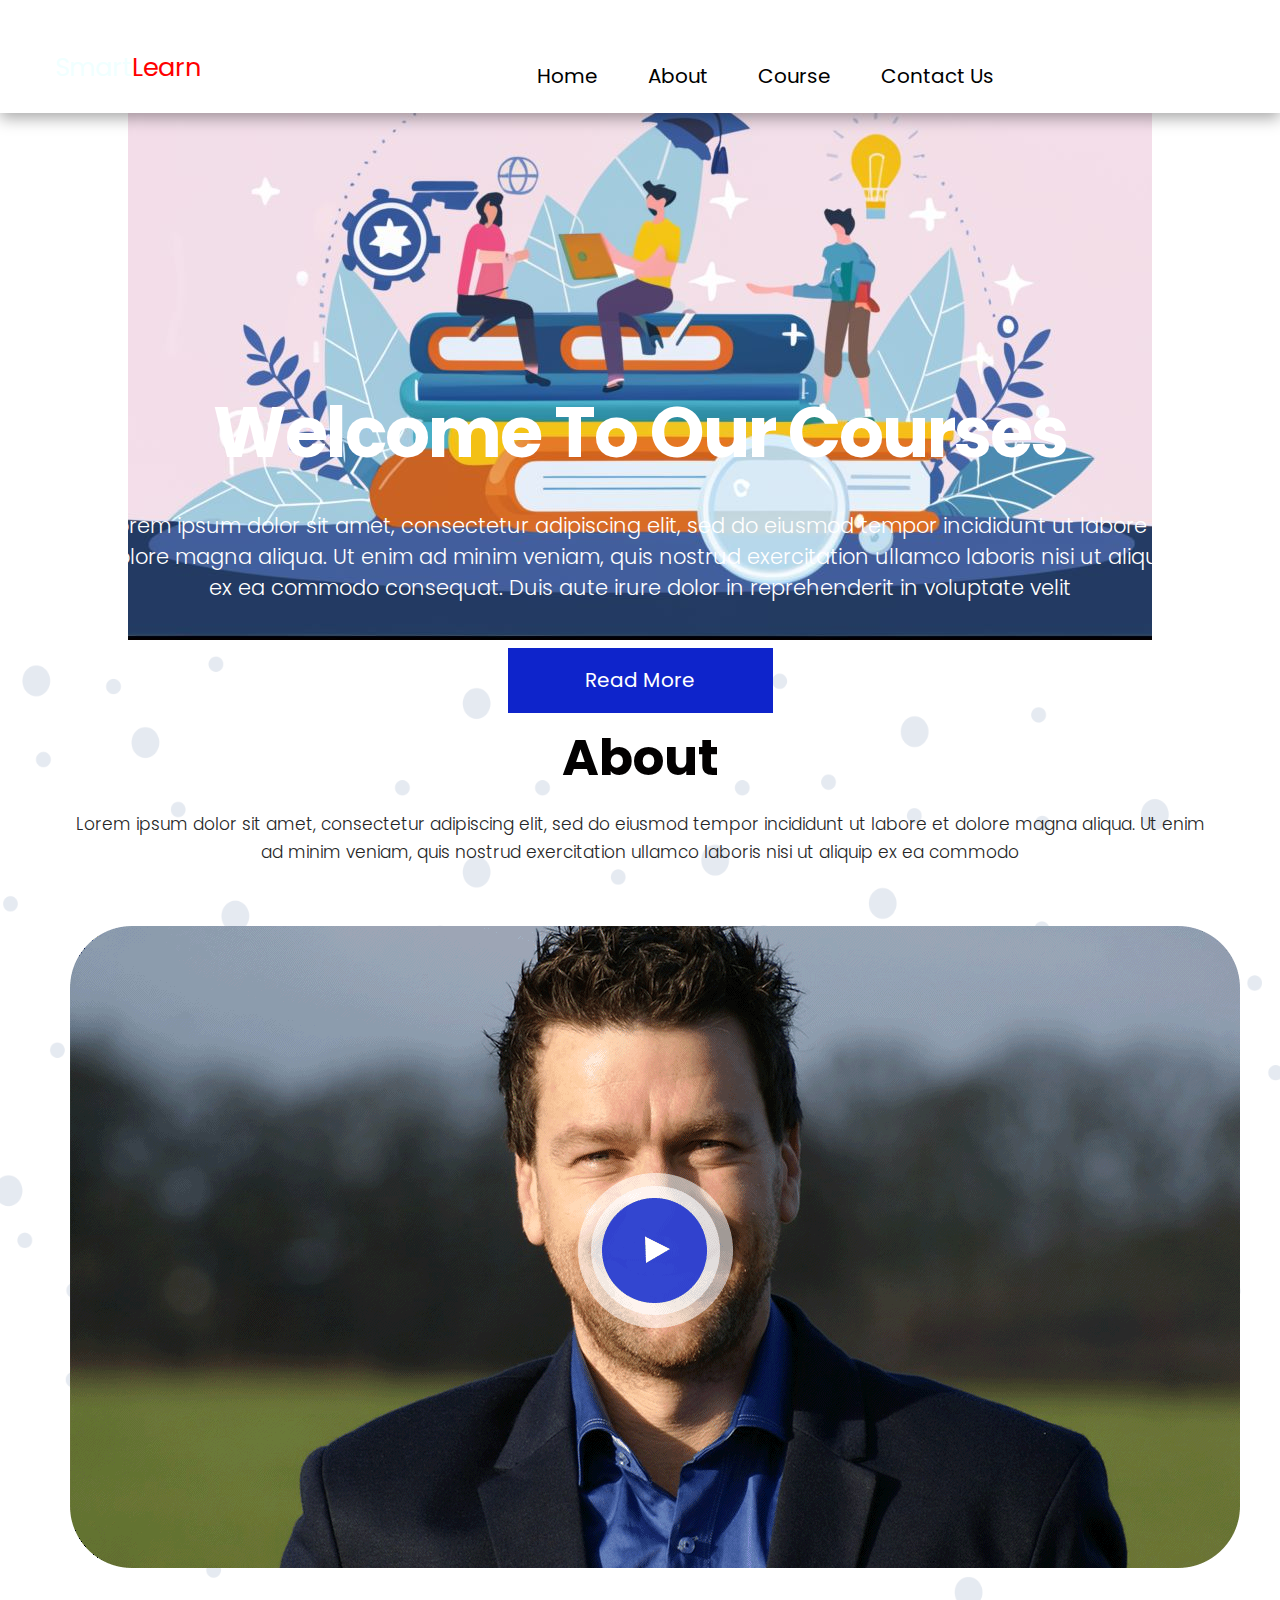
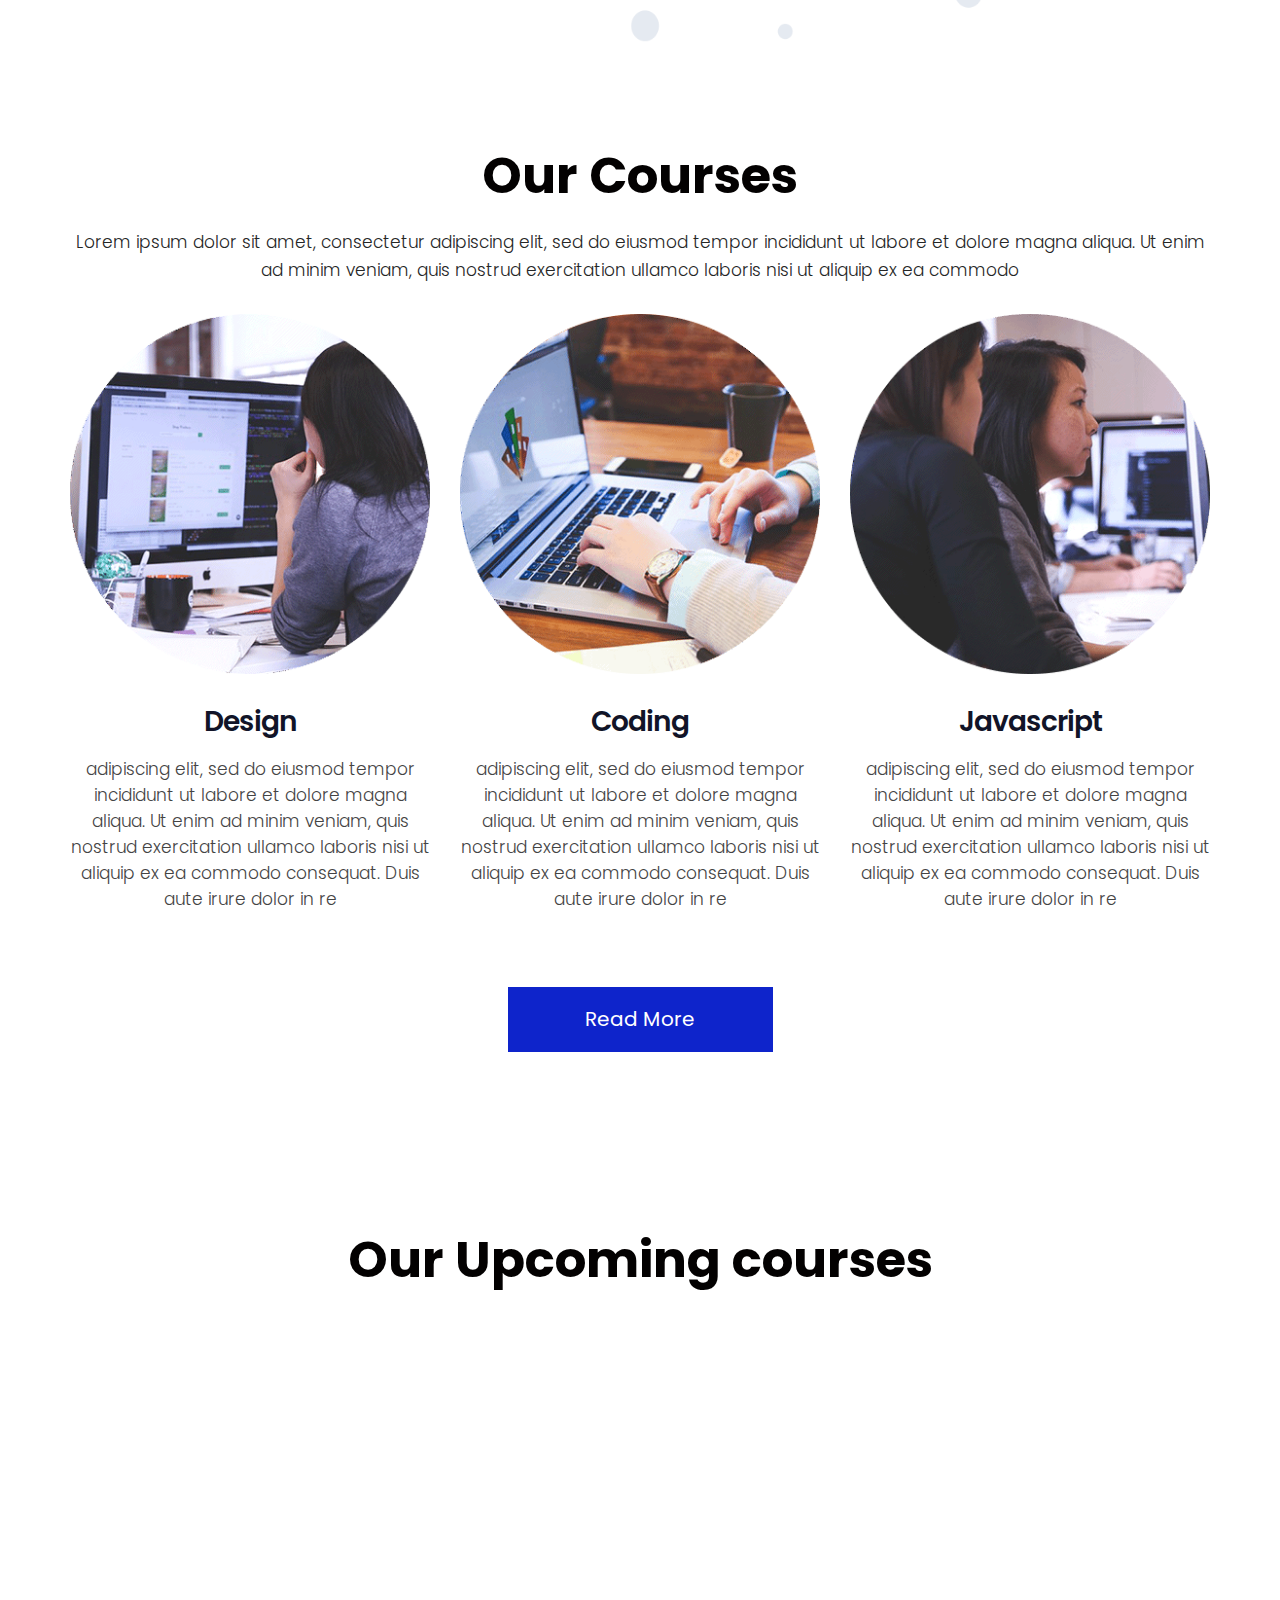
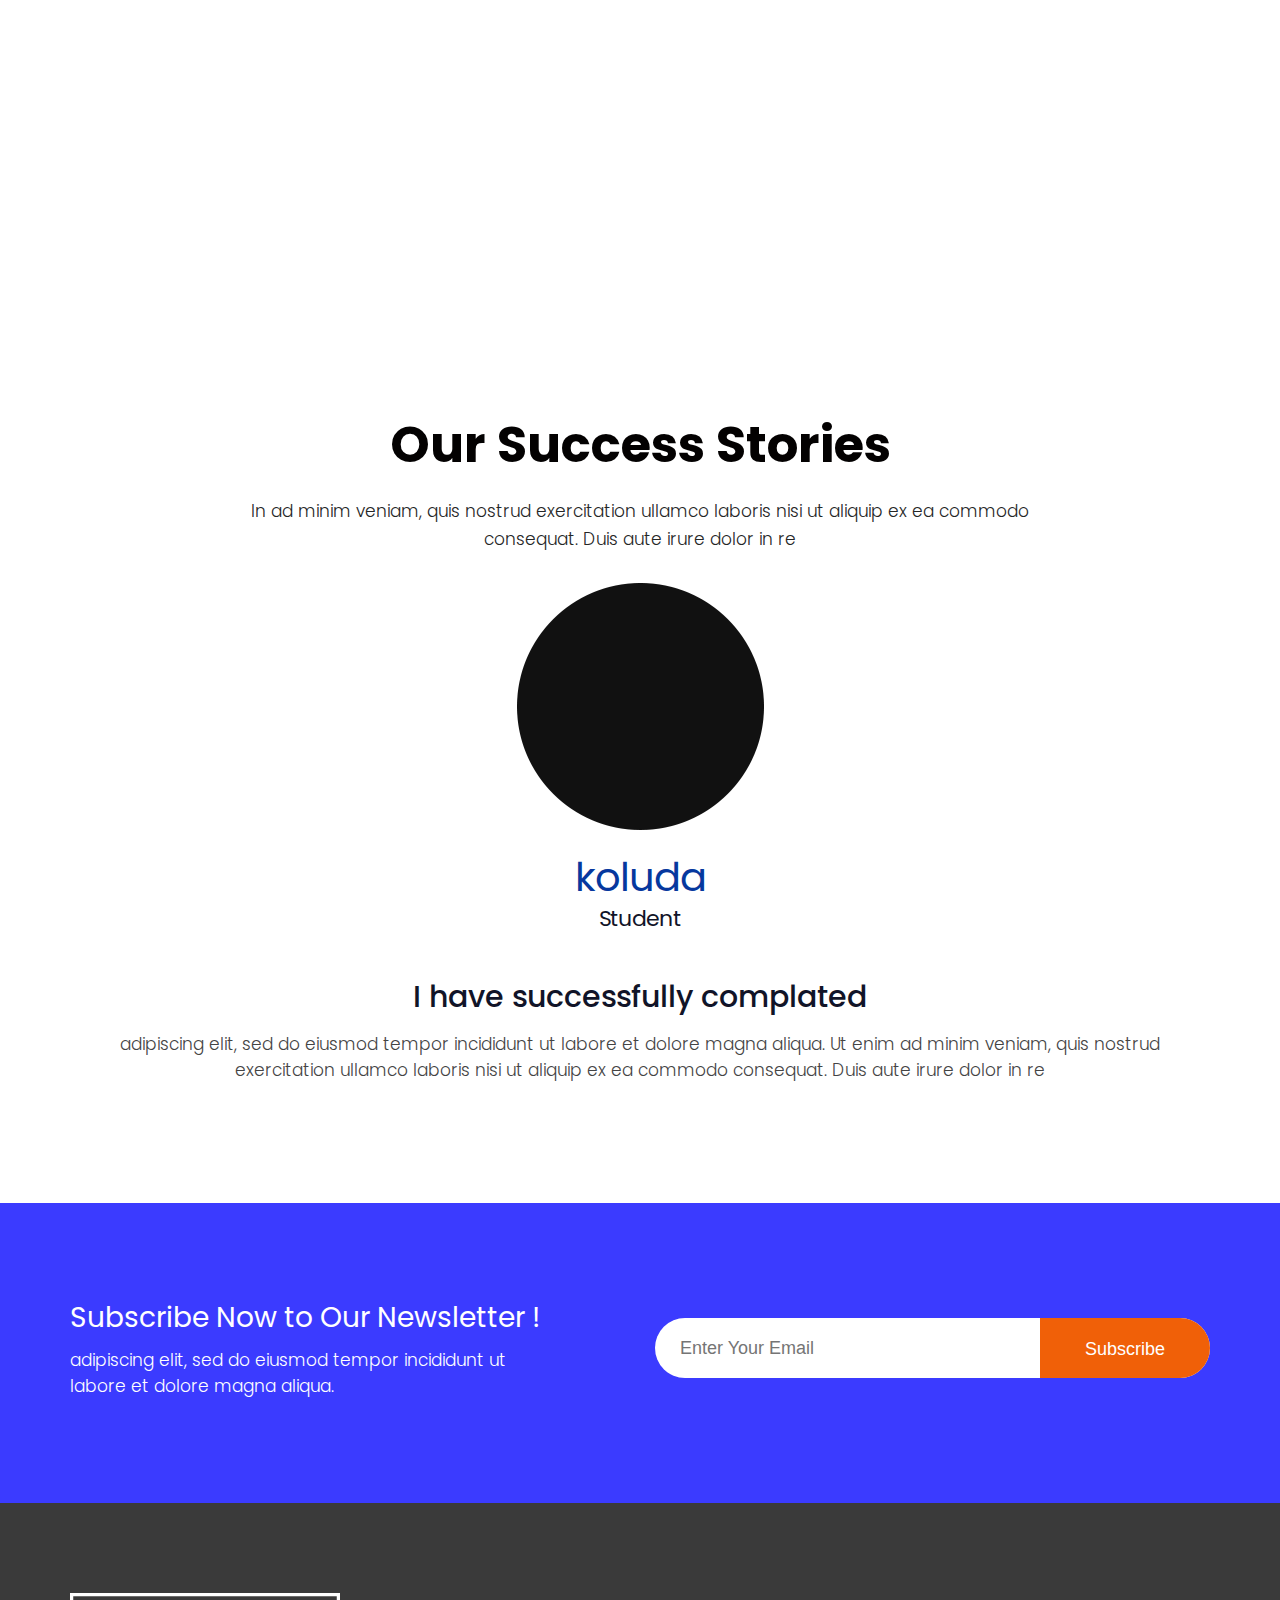
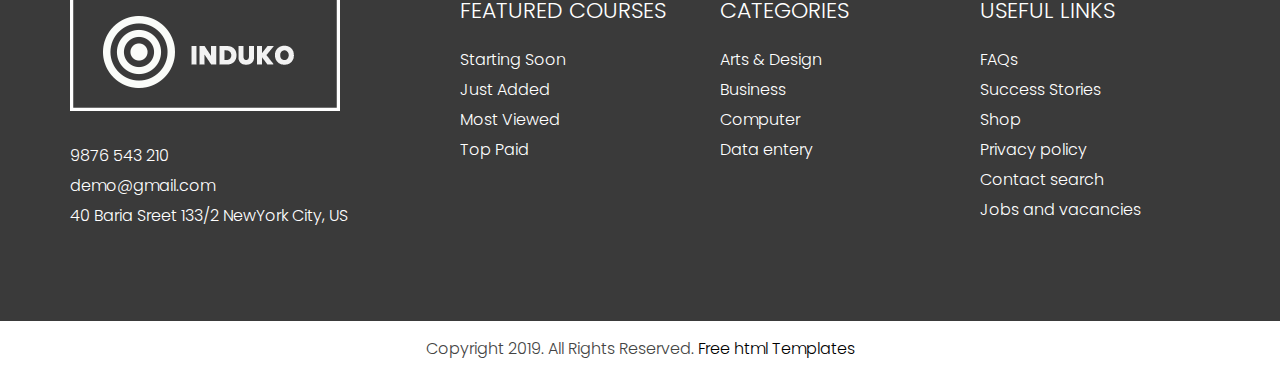
==== commit abbca6c6: "Add files via upload" ====
--- a/index.html
+++ b/index.html
@@ -41,7 +41,7 @@
                <div class="col-lg-3">
                   <div class="full">
                      <div class="logo">
-                        <a href="index.html"><img src="images/logo.png" alt="#" /></a>
+                        <a href="index.html" style="font-size: 2vw; color: azure;" > Smart<span style="color: red;">Learn</span></a>
                      </div>
                   </div>
                </div>
@@ -67,13 +67,10 @@
                                  <li class="nav-item">
                                     <a class="nav-link color-grey-hover" href="contact.html">Contact Us</a>
                                  </li>
-                                 <li class="nav-item">
-                                    <a class="nav-link color-grey-hover" href="#">Login</a>
-                                 </li>
                               </ul>
                               <ul class="navbar-nav">
                                  <li class="nav-item">
-                                    <a class="nav-link" href="#"><img src="images/search_icon.png" alt="#" /></a>
+                                    <a class="nav-link" href="#"> </a>
                                  </li>
                               </ul>
                            </div>
@@ -94,7 +91,7 @@
           <div class="row">
              <div class="full">
                   <div class="slider_banner">
-                    <img class="img-responsive" src="images/slider_img.png" alt="#" />
+                    <img class="img-responsive" src="images/slider_img.jpeg" alt="#" />
                       <div class="slide_cont">
                         <div class="slider_cont_inner">
                           <h3>Welcome  To  Our Courses</h3>
--- a/style.css
+++ b/style.css
@@ -641,9 +641,6 @@
     z-index: 1;
 }
 
-.slider_banner img {
-    width: 100%;
-}
 
 .slider_banner {
     position: relative;
@@ -689,6 +686,11 @@
     margin-top: 110px;
     min-height: 560px;
     padding: 30px;
+}
+#nav2{
+    width: 100%;
+    height: 10vw;
+    background: #000;
 }
 
 .blue_bt {
@@ -1161,7 +1163,7 @@
 }
 
 header .main_menu .nav-item.active a.nav-link {
-    color: #fff !important;
+    color: black;
 }
 
 .dropdown-toggle::after {
@@ -1178,6 +1180,7 @@
 
 .navbar-toggleable-md .navbar-nav .nav-link {
     padding: 22px 25px 22px ;
+    color: black;
 }
 
 .header-section {
@@ -1185,12 +1188,10 @@
     background-color: #ffffff;
 }
 
-.logo img {
-    max-width: 324px;
-    max-width: 100%;
-    margin: auto;
-    text-align: center;
-    display: block;
+.logo {
+    position: absolute;
+    top: 1.8vw;
+    text-decoration: none;
 }
 
 .navbar-nav {
@@ -1279,7 +1280,11 @@
 /**---- header top ----**/
 
 .header_top_section {
-    min-height: auto;
+    max-height: auto;
+    max-width: 100%;
+    background: white;
+    color: black;
+    box-shadow: rgba(0, 0, 0, 0.35) 0px 5px 15px;
 }
 
 /**---- logo ----**/
